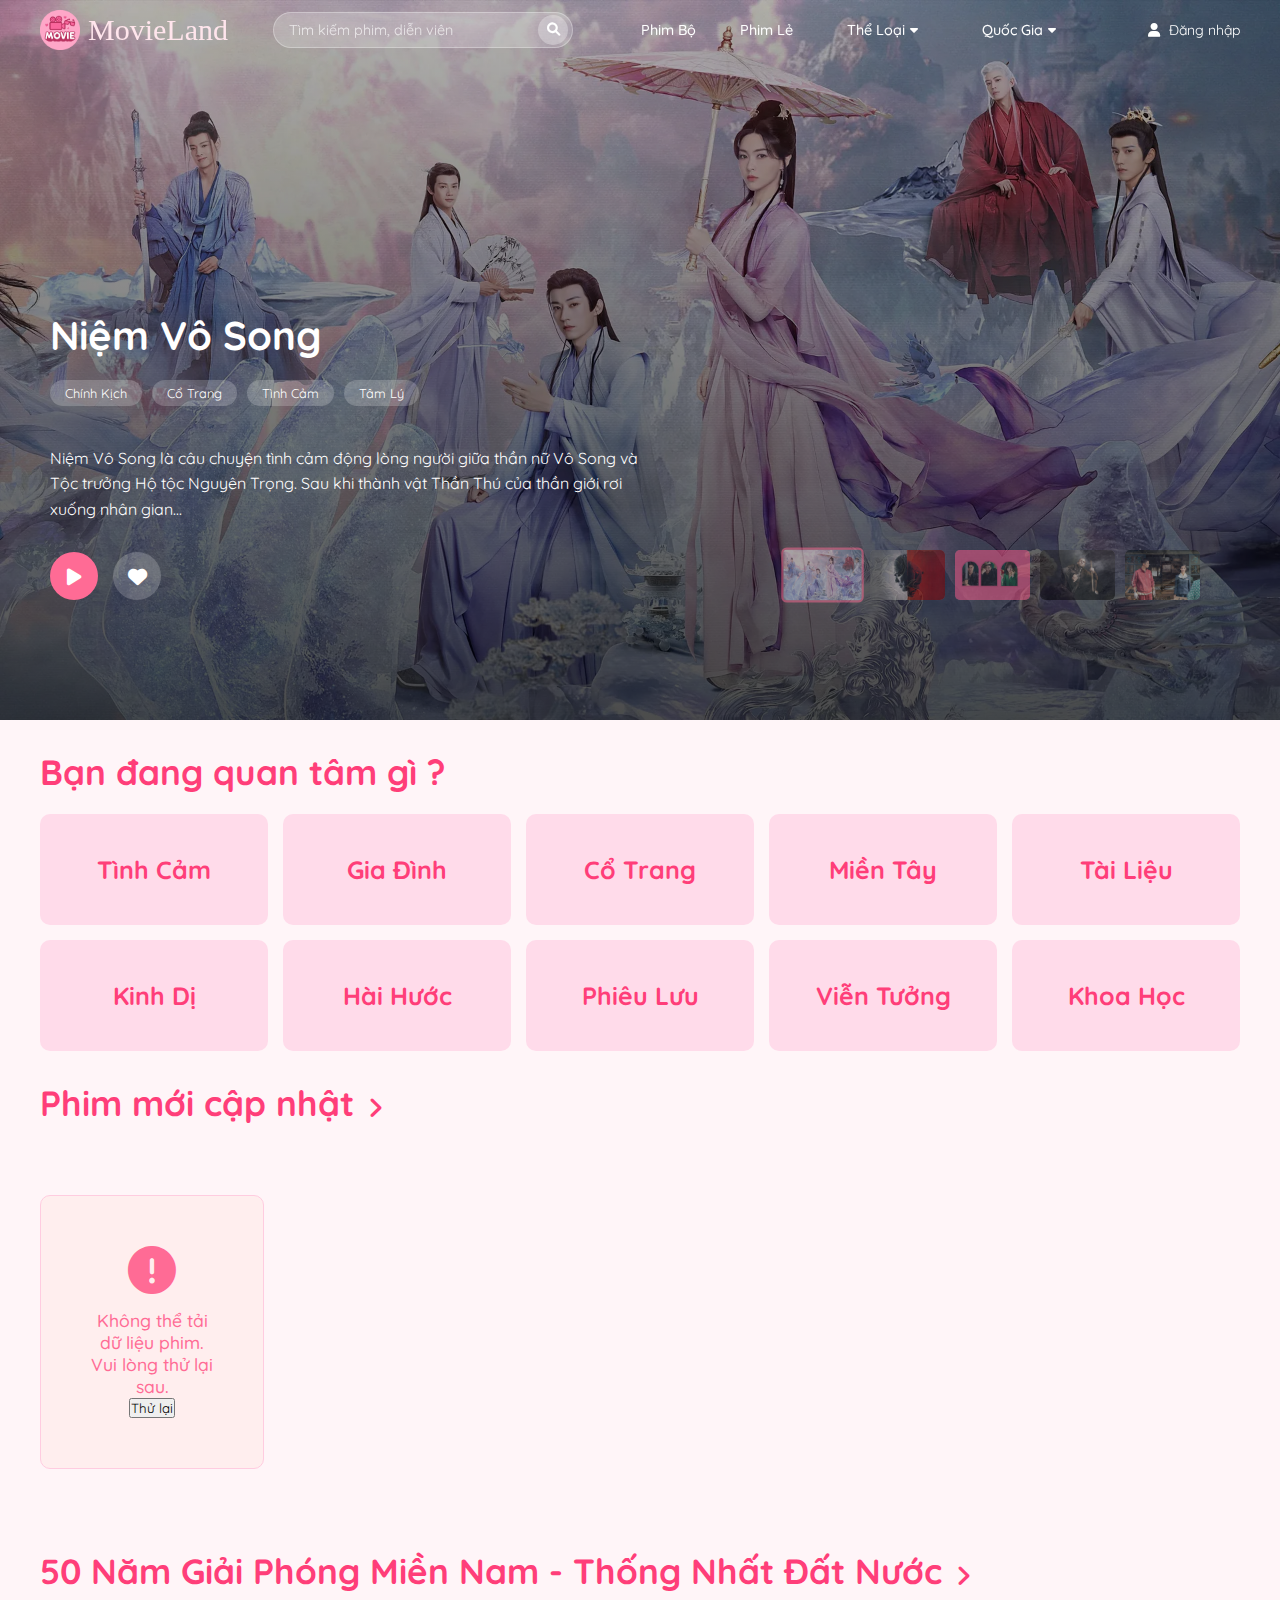
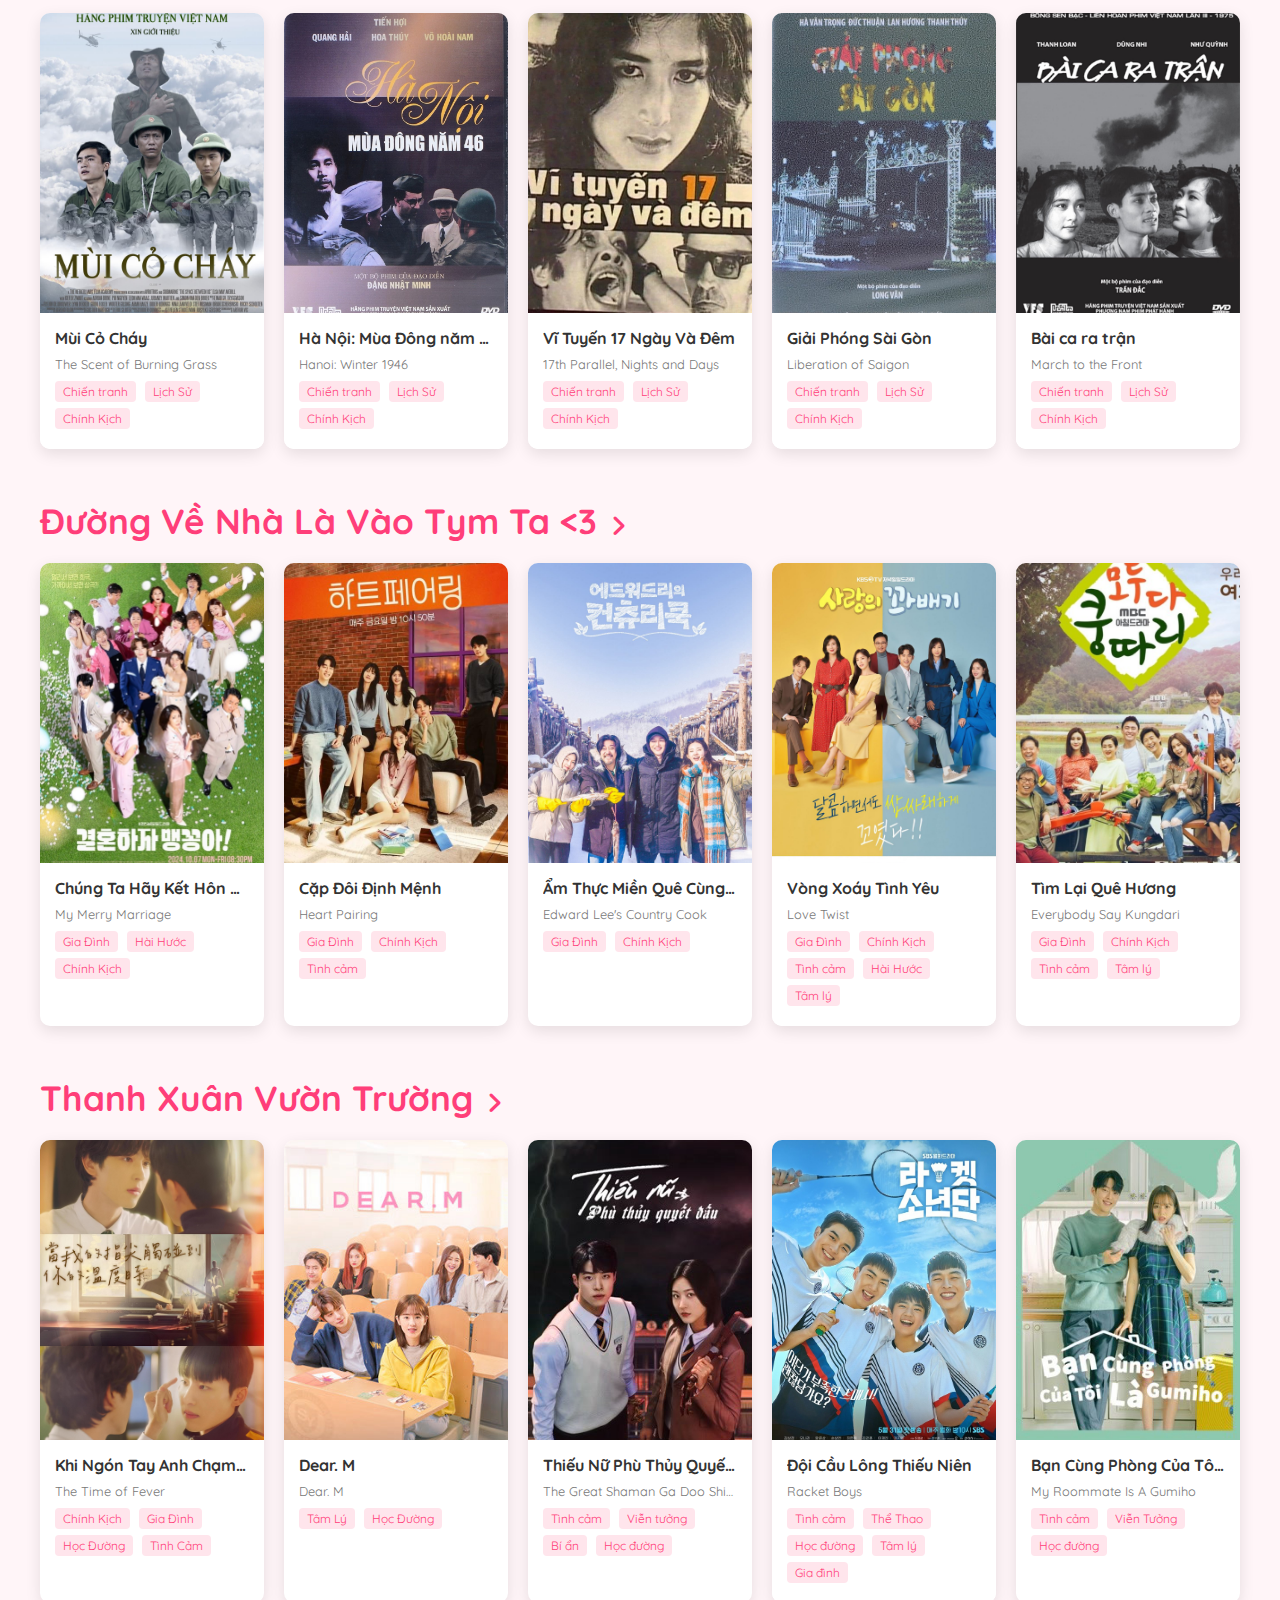
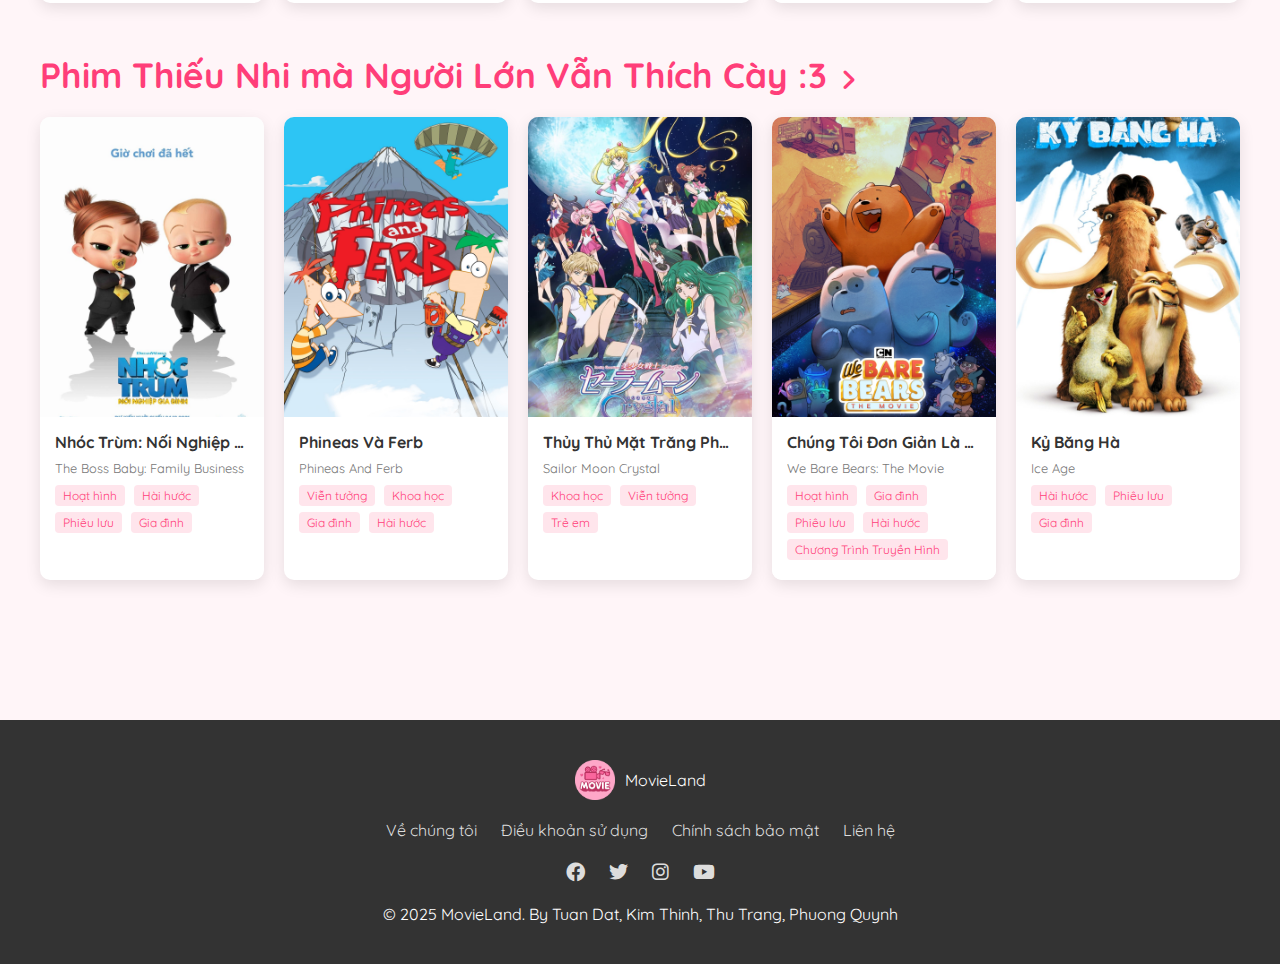
==== public/index.html @ 7560ad78 "upload" ====
<!DOCTYPE html>
<html lang="vi">
<head>
    <meta charset="UTF-8">
    <meta name="viewport" content="width=device-width, initial-scale=1.0">
    <title>MovieLand</title>
    <link rel="icon" type="image/png" href="images/logo.png" />
    <link rel="stylesheet" href="style.css">
    <link rel="stylesheet" href="form.css">
    <link rel="stylesheet" href="https://cdnjs.cloudflare.com/ajax/libs/font-awesome/6.0.0-beta3/css/all.min.css">
    <link href="https://fonts.googleapis.com/css2?family=Quicksand:wght@300..700&display=swap" rel="stylesheet">
</head>
<body>
    <header>
        <div class="header-container">
            <div class="logo">
                <a href="index.html">
                    <img src="images/logo.png" alt="MovieLand">
                    <span class="logo-text" style="font-family: ClarenceTwo; font-size: 30px;color: #FFe5ec;">MovieLand</span>
                </a>
            </div>
            <div class="search-bar">
                <input type="text" placeholder="Tìm kiếm phim, diễn viên">
                <button class="search-button"><i class="fas fa-search"></i></button>
                <div class="search-results" id="searchResults" style="display: none;">
                    <div class="search-results-container">
                        <!-- Kết quả tìm kiếm sẽ hiển thị ở đây -->
                    </div>
                </div>
            </div>
            <div class="navigation">
                <a href="phim-bo.html">Phim Bộ</a>
                <a href="phim-le.html">Phim Lẻ</a>
                <div class="dropdown">
                    <a href="#" class="dropdown-toggle">Thể Loại <i class="fas fa-caret-down"></i></a>
                </div>
                <div class="dropdown">
                    <a href="#" class="dropdown-toggle">Quốc Gia <i class="fas fa-caret-down"></i></a>
                </div>
            </div>
            <div class="user-actions">
                <a href="#" id="login-btn" onclick="showLoginForm(); return false;"><i class="fas fa-user"></i> Đăng nhập</a>
            </div>
        </div>
    </header>

    <main>
        <!-- Phần Banner/Slider -->
        <section class="hero-banner">
            <div class="banner-image-container">
                <img class="banner-image" src="images/1.jpg" alt="Movie Banner">
                <div class="overlay"></div>
            </div>
            <div class="banner-content">
                <h1>Niệm Vô Song</h1>
                <div class="movie-tags">
                    <span class="tag">Chính Kịch</span>
                    <span class="tag">Cổ Trang</span>
                    <span class="tag">Tình Cảm</span>
                    <span class="tag">Tâm Lý</span>
                </div>
                <p class="movie-description">
                    Niệm Vô Song là câu chuyện tình cảm động lòng người giữa thần nữ Vô Song và Tộc trưởng Hộ tộc Nguyên Trọng. Sau khi thành vật Thần Thú của thần giới rơi xuống nhân gian...
                </p>
                <div class="action-buttons">
                    <button class="play-btn"><i class="fas fa-play"></i></button>
                    <button class="like-btn"><i class="fas fa-heart"></i></button>
                </div>
            </div>
            <div class="slider-navigation">
                <div class="slider-dots">
                    <span class="dot active" 
                        data-bg="images/1.jpg" 
                        data-title="Niệm Vô Song" 
                        data-description="Niệm Vô Song là câu chuyện tình cảm động lòng người giữa thần nữ Vô Song và Tộc trưởng Hộ tộc Nguyên Trọng. Sau khi thành vật Thần Thú của thần giới rơi xuống nhân gian..."
                        data-tags="Chính Kịch,Cổ Trang,Tình Cảm,Tâm Lý">
                        <img src="images/1.jpg" alt="Niệm Vô Song">
                    </span>
                    
                    <span class="dot" 
                        data-bg="images/2.jpg" 
                        data-title="Daredevil: Tái Xuất" 
                        data-description="Luật sư mù Matt Murdock, với những giác quan siêu việt, không chỉ bảo vệ công lý qua công việc tại văn phòng luật nhộn nhịp của mình mà còn chiến đấu trong bóng tối. Trong khi đó, cựu trùm ..."
                        data-tags="Chính Kịch,Hình Sự,Hành Động">
                        <img src="images/2.jpg" alt="Daredevil: Tái Xuất">
                    </span>
                    
                    <span class="dot" 
                        data-bg="images/3.jpg" 
                        data-title="Nghề Siêu Khó Nói" 
                        data-description="Dan-bi vốn mơ ước trở thành một tác giả truyện thiếu nhi, nhưng trớ trêu thay, cô lại khởi đầu sự nghiệp tại Đội Bảo vệ Thanh thiếu niên, nơi chuyên kiểm duyệt nội dung khiêu dâm bất hợp pháp. Một ngày nọ ..."
                        data-tags="Hài hước,Tình cảm, Tâm lý">
                        <img src="images/3.jpg" alt="Nghề Siêu Khó Nói">
                    </span>
                    
                    <span class="dot" 
                        data-bg="images/6.png" 
                        data-title="Mật Vụ Phụ Hồ" 
                        data-description="Levon Cade - cựu biệt kích tinh nhuệ thuộc lực lượng Thủy quân Lục chiến Hoàng gia Anh. Sau khi nghỉ hưu, anh sống cuộc đời yên bình là một công nhân xây dựng tại Chicago (Mỹ)...."
                        data-tags="Hành Động,Gay Cấn,Hình Sự">
                        <img src="images/6.png" alt="Cuộc Chiến Vương Quyền">
                    </span>
                    
                    <span class="dot" 
                        data-bg="images/4.jpg" 
                        data-title="Khi cuộc đời cho bạn quả quýt" 
                        data-description="Ở Jeju, câu chuyện về một cô nàng nhiệt huyết và chàng trai kiên cường trên đảo nảy nở thành câu chuyện trọn đời đầy thăng trầm, minh chứng tình yêu vẫn trường tồn theo thời gian.."
                        data-tags="Chính kịch,Tình cảm,Tâm lý">
                        <img src="images/4.jpg" alt="Khi cuộc đời cho bạn quả quýt">
                    </span>
                </div>
            </div>
        </section>

        <!-- Phần Danh Mục -->
        <section class="category-section">
            <h2 style="font-size: 35px;">Bạn đang quan tâm gì ?</h2>
            <div class="category-grid">
                <a href="the-loai.html?slug=tinh-cam&name=Tình%20Cảm" class="category-card">Tình Cảm</a>
                <a href="the-loai.html?slug=gia-dinh&name=Gia%20Đình" class="category-card">Gia Đình</a>
                <a href="the-loai.html?slug=co-trang&name=Cổ%20Trang" class="category-card">Cổ Trang</a>
                <a href="the-loai.html?slug=mien-tay&name=Miền%20Tây" class="category-card">Miền Tây</a>
                <a href="the-loai.html?slug=tai-lieu&name=Tài%20Liệu" class="category-card">Tài Liệu</a>
                <a href="the-loai.html?slug=kinh-di&name=Kinh%20Dị" class="category-card">Kinh Dị</a>
                <a href="the-loai.html?slug=hai-huoc&name=Hài%20Hước" class="category-card">Hài Hước</a>
                <a href="the-loai.html?slug=phieu-luu&name=Phiêu%20Lưu" class="category-card">Phiêu Lưu</a>
                <a href="the-loai.html?slug=vien-tuong&name=Viễn%20Tưởng" class="category-card">Viễn Tưởng</a>
                <a href="the-loai.html?slug=khoa-hoc&name=Khoa%20Học" class="category-card">Khoa Học</a>
            </div>
        </section>
        <h2 style="font-size: 35px; padding:0px 40px ; color: #ff3e79">
            <a href="#" style="text-decoration: none; color: #ff3e79; display: block; transition: all 0.3s ease;" onmouseover="this.style.color='#d63369'" onmouseout="this.style.color='#ff3e79'">
                Phim mới cập nhật
                <i class="fas fa-angle-right" style="font-size: 25px; vertical-align: middle; margin-left: 5px;"></i>
            </a>
        </h2>
        
        <!-- Grid phim mới cập nhật -->
        <section class="movie-grid-section">
            <div class="movie-grid" id="latest-movies">
                <!-- Dữ liệu phim sẽ được thêm vào đây bằng JavaScript -->
                <div class="loading-spinner">
                    <i class="fas fa-spinner fa-spin"></i>
                    <p>Đang tải dữ liệu phim...</p>
                </div>
            </div>
        </section>
        <!-- Phim hành động -->
        <h2 style="font-size: 35px; padding:0px 40px ; color: #ff3e79">
            <a href="the-loai.html?slug=lich-su&name=Lịch%20Sử" style="text-decoration: none; color: #ff3e79; display: block; transition: all 0.3s ease;" onmouseover="this.style.color='#d63369'" onmouseout="this.style.color='#ff3e79'">
                50 Năm Giải Phóng Miền Nam - Thống Nhất Đất Nước 
                <i class="fas fa-angle-right" style="font-size: 25px; vertical-align: middle; margin-left: 5px;"></i>
            </a>
        </h2>
        <div class="school-movies">
            <!-- Phim 1 -->
            <div class="school-movie-card">
                <div class="school-movie-poster">
                    <img src="images/20.jpg" alt="Đấu Trường Sinh Tử" loading="lazy">
                </div>
                <div class="school-movie-info">
                    <h3 class="school-movie-title">Mùi Cỏ Cháy</h3>
                    <div class="school-movie-original-title">The Scent of Burning Grass</div>
                    <div class="school-movie-categories">
                        <span class="school-movie-category">Chiến tranh</span>
                        <span class="school-movie-category">Lịch Sử</span>
                        <span class="school-movie-category">Chính Kịch</span>
                    </div>
                </div>
            </div>
            
            <!-- Phim 2 -->
            <div class="school-movie-card">
                <div class="school-movie-poster">
                    <img src="images/21.jpg" alt="Nhiệm Vụ Bất Khả Thi" loading="lazy">
                </div>
                <div class="school-movie-info">
                    <h3 class="school-movie-title">Hà Nội: Mùa Đông năm 46</h3>
                    <div class="school-movie-original-title">Hanoi: Winter 1946</div>
                    <div class="school-movie-categories">
                        <span class="school-movie-category">Chiến tranh</span>
                        <span class="school-movie-category">Lịch Sử</span>
                        <span class="school-movie-category">Chính Kịch</span>
                    </div>
                </div>
            </div>
            
            <!-- Phim 3 -->
            <div class="school-movie-card">
                <div class="school-movie-poster">
                    <img src="images/22.jpg" alt="Biệt Đội Siêu Anh Hùng" loading="lazy">
                </div>
                <div class="school-movie-info">
                    <h3 class="school-movie-title">Vĩ Tuyến 17 Ngày Và Đêm</h3>
                    <div class="school-movie-original-title">17th Parallel, Nights and Days</div>
                    <div class="school-movie-categories">
                        <span class="school-movie-category">Chiến tranh</span>
                        <span class="school-movie-category">Lịch Sử</span>
                        <span class="school-movie-category">Chính Kịch</span>
                    </div>
                </div>
            </div>
            
            <!-- Phim 4 -->
            <div class="school-movie-card">
                <div class="school-movie-poster">
                    <img src="images/23.jpg" alt="John Wick" loading="lazy">
                </div>
                <div class="school-movie-info">
                    <h3 class="school-movie-title">Giải Phóng Sài Gòn</h3>
                    <div class="school-movie-original-title">Liberation of Saigon</div>
                    <div class="school-movie-categories">
                        <span class="school-movie-category">Chiến tranh</span>
                        <span class="school-movie-category">Lịch Sử</span>
                        <span class="school-movie-category">Chính Kịch</span>
                    </div>
                </div>
            </div>
            
            <!-- Phim 5 -->
            <div class="school-movie-card">
                <div class="school-movie-poster">
                    <img src="images/24.jpg" alt="Fast and Furious" loading="lazy">
                </div>
                <div class="school-movie-info">
                    <h3 class="school-movie-title">Bài ca ra trận</h3>
                    <div class="school-movie-original-title">March to the Front</div>
                    <div class="school-movie-categories">
                        <span class="school-movie-category">Chiến tranh</span>
                        <span class="school-movie-category">Lịch Sử</span>
                        <span class="school-movie-category">Chính Kịch</span>   
                    </div>
                </div>
            </div>
        </div>
        <h2 style="font-size: 35px; padding:0px 40px ; color: #ff3e79">
            <a href="the-loai.html?slug=gia-dinh&name=Gia%20Đình" style="text-decoration: none; color: #ff3e79; display: block; transition: all 0.3s ease;" onmouseover="this.style.color='#d63369'" onmouseout="this.style.color='#ff3e79'">
                Đường Về Nhà Là Vào Tym Ta <3
                <i class="fas fa-angle-right" style="font-size: 25px; vertical-align: middle; margin-left: 5px;"></i>
            </a>
        </h2>
        <div class="school-movies">
            <!-- Phim 1 -->
            <div class="school-movie-card">
                <div class="school-movie-poster">
                    <img src="images/15.jpg" alt="Ngày Nắng Xanh Trong" loading="lazy">
                </div>
                <div class="school-movie-info">
                    <h3 class="school-movie-title">Chúng Ta Hãy Kết Hôn Nhé</h3>
                    <div class="school-movie-original-title">My Merry Marriage</div>
                    <div class="school-movie-categories">
                        <span class="school-movie-category">Gia Đình</span>
                        <span class="school-movie-category">Hài Hước</span>
                        <span class="school-movie-category">Chính Kịch</span>
                    </div>
                </div>
            </div>
            
            <!-- Phim 2 -->
            <div class="school-movie-card">
                <div class="school-movie-poster">
                    <img src="images/16.jpg" alt="Hoa Nở Giữa Đời Thường" loading="lazy">
                </div>
                <div class="school-movie-info">
                    <h3 class="school-movie-title">Cặp Đôi Định Mệnh</h3>
                    <div class="school-movie-original-title">Heart Pairing</div>
                    <div class="school-movie-categories">
                        <span class="school-movie-category">Gia Đình</span>
                        <span class="school-movie-category">Chính Kịch</span>  
                        <span class="school-movie-category">Tình cảm</span>
                    </div>
                </div>
            </div>
            
            <!-- Phim 3 -->
            <div class="school-movie-card">
                <div class="school-movie-poster">
                    <img src="images/17.jpg" alt="Khoảnh Khắc Thanh Xuân" loading="lazy">
                </div>
                <div class="school-movie-info">
                    <h3 class="school-movie-title">Ẩm Thực Miền Quê Cùng Edward Lee</h3>
                    <div class="school-movie-original-title">Edward Lee's Country Cook</div>
                    <div class="school-movie-categories">
                        <span class="school-movie-category">Gia Đình</span>
                        <span class="school-movie-category">Chính Kịch</span>  
                    </div>
                </div>
            </div>
            
            <!-- Phim 4 -->
            <div class="school-movie-card">
                <div class="school-movie-poster">
                    <img src="images/18.jpg" alt="Khúc Ca Tuổi Trẻ" loading="lazy">
                </div>
                <div class="school-movie-info">
                    <h3 class="school-movie-title">Vòng Xoáy Tình Yêu</h3>
                    <div class="school-movie-original-title">Love Twist</div>
                    <div class="school-movie-categories">
                        <span class="school-movie-category">Gia Đình</span>
                        <span class="school-movie-category">Chính Kịch</span>  
                        <span class="school-movie-category">Tình cảm</span>
                        <span class="school-movie-category">Hài Hước</span>
                        <span class="school-movie-category">Tâm lý</span>
                    </div> 
                </div>
            </div>
            <!-- Phim 5 -->
            <div class="school-movie-card">
                <div class="school-movie-poster">
                    <img src="images/19.jpg" alt="Mùa Hè Năm Ấy" loading="lazy">
                </div>
                <div class="school-movie-info">
                    <h3 class="school-movie-title">Tìm Lại Quê Hương</h3>
                    <div class="school-movie-original-title">Everybody Say Kungdari</div>
                    <div class="school-movie-categories">
                        <span class="school-movie-category">Gia Đình</span>
                        <span class="school-movie-category">Chính Kịch</span>  
                        <span class="school-movie-category">Tình cảm</span>
                        <span class="school-movie-category">Tâm lý</span>
                    </div>
                </div>
            </div>
        </div>
        
        
        
        <!-- Phim tình cảm lãng mạn -->
        <h2 style="font-size: 35px; padding:0px 40px ; color: #ff3e79">
            <a href="the-loai.html?slug=hoc-duong&name=Học%20Đường" style="text-decoration: none; color: #ff3e79; display: block; transition: all 0.3s ease;" onmouseover="this.style.color='#d63369'" onmouseout="this.style.color='#ff3e79'">
                Thanh Xuân Vườn Trường
                <i class="fas fa-angle-right" style="font-size: 25px; vertical-align: middle; margin-left: 5px;"></i>
            </a>
        </h2>
        <div class="school-movies">
            <!-- Phim 1 -->
            <div class="school-movie-card">
                <div class="school-movie-poster">
                    <img src="images/25.jpg" alt="Titanic" loading="lazy">
                </div>
                <div class="school-movie-info">
                    <h3 class="school-movie-title">Khi Ngón Tay Anh Chạm Vào Hơi Ấm Của Em</h3>
                    <div class="school-movie-original-title">The Time of Fever</div>
                    <div class="school-movie-categories">
                        <span class="school-movie-category">Chính Kịch</span>
                        <span class="school-movie-category">Gia Đình</span>
                        <span class="school-movie-category">Học Đường</span>
                        <span class="school-movie-category">Tình Cảm</span>
                    </div>
                </div>
            </div>
            
            <!-- Phim 2 -->
            <div class="school-movie-card">
                <div class="school-movie-poster">
                    <img src="images/26.jpg" alt="Chuyện Tình Nàng Lọ Lem" loading="lazy">
                </div>
                <div class="school-movie-info">
                    <h3 class="school-movie-title">Dear. M</h3>
                    <div class="school-movie-original-title">Dear. M</div>
                    <div class="school-movie-categories">
                        <span class="school-movie-category">Tâm Lý</span>
                        <span class="school-movie-category">Học Đường</span>
                    </div>
                </div>
            </div>
            
            <!-- Phim 3 -->
            <div class="school-movie-card">
                <div class="school-movie-poster">
                    <img src="images/27.jpg" alt="Nhật Ký Tình Yêu" loading="lazy">
                </div>
                <div class="school-movie-info">
                    <h3 class="school-movie-title">Thiếu Nữ Phù Thủy Quyết Đấu</h3>
                    <div class="school-movie-original-title">The Great Shaman Ga Doo Shim</div>
                    <div class="school-movie-categories">
                        <span class="school-movie-category">Tình cảm</span>
                        <span class="school-movie-category">Viễn tưởng</span>
                        <span class="school-movie-category">Bí ẩn</span>
                        <span class="school-movie-category">Học đường</span>
                    </div>
                </div>
            </div>
            
            <!-- Phim 4 -->
            <div class="school-movie-card">
                <div class="school-movie-poster">
                    <img src="images/28.jpg" alt="Em Của Thời Niên Thiếu" loading="lazy">
                </div>
                <div class="school-movie-info">
                    <h3 class="school-movie-title">Đội Cầu Lông Thiếu Niên</h3>
                    <div class="school-movie-original-title">Racket Boys</div>
                    <div class="school-movie-categories">
                        <span class="school-movie-category">Tình cảm</span>
                        <span class="school-movie-category">Thể Thao</span>
                        <span class="school-movie-category">Học đường</span>
                        <span class="school-movie-category">Tâm lý</span>
                        <span class="school-movie-category">Gia đình</span>
                    </div>
                </div>
            </div>
            
            <!-- Phim 5 -->
            <div class="school-movie-card">
                <div class="school-movie-poster">
                    <img src="images/29.jpg" alt="500 Ngày Yêu" loading="lazy">
                </div>
                <div class="school-movie-info">
                    <h3 class="school-movie-title">Bạn Cùng Phòng Của Tôi Là Gumiho</h3>
                    <div class="school-movie-original-title">My Roommate Is A Gumiho</div>
                    <div class="school-movie-categories">
                        <span class="school-movie-category">Tình cảm</span>
                        <span class="school-movie-category">Viễn Tưởng</span>
                        <span class="school-movie-category">Học đường</span>
                    </div>
                </div>
            </div>
        </div>
        
        <!-- Phim khoa học viễn tưởng -->
        <h2 style="font-size: 35px; padding:0px 40px ; color: #ff3e79">
            <a href="the-loai.html?slug=tre-em&name=Trẻ%20Em" style="text-decoration: none; color: #ff3e79; display: block; transition: all 0.3s ease;" onmouseover="this.style.color='#d63369'" onmouseout="this.style.color='#ff3e79'">
                Phim Thiếu Nhi mà Người Lớn Vẫn Thích Cày :3
                <i class="fas fa-angle-right" style="font-size: 25px; vertical-align: middle; margin-left: 5px;"></i>
            </a>
        </h2>
        <div class="school-movies">
            <!-- Phim 1 -->
            <div class="school-movie-card">
                <div class="school-movie-poster">
                    <img src="images/30.jpg" alt="Kẻ Du Hành" loading="lazy">
                </div>
                <div class="school-movie-info">
                    <h3 class="school-movie-title">Nhóc Trùm: Nối Nghiệp Gia Đình</h3>
                    <div class="school-movie-original-title">The Boss Baby: Family Business</div>
                    <div class="school-movie-categories">
                        <span class="school-movie-category">Hoạt hình</span>
                        <span class="school-movie-category">Hài hước</span>
                        <span class="school-movie-category">Phiêu lưu</span>
                        <span class="school-movie-category">Gia đình</span>
                    </div>
                </div>
            </div>
            
            <!-- Phim 2 -->
            <div class="school-movie-card">
                <div class="school-movie-poster">
                    <img src="images/31.jpg" alt="Ma Trận" loading="lazy">
                </div>
                <div class="school-movie-info">
                    <h3 class="school-movie-title">Phineas Và Ferb</h3>
                    <div class="school-movie-original-title">Phineas And Ferb</div>
                    <div class="school-movie-categories">
                        <span class="school-movie-category">Viễn tưởng</span>
                        <span class="school-movie-category">Khoa học</span>
                        <span class="school-movie-category">Gia đình</span>
                        <span class="school-movie-category">Hài hước</span>
                    </div>
                </div>
            </div>
            
            <!-- Phim 3 -->
            <div class="school-movie-card">
                <div class="school-movie-poster">
                    <img src="images/32.jpg" alt="Kỷ Nguyên Robot" loading="lazy">
                </div>
                <div class="school-movie-info">
                    <h3 class="school-movie-title">Thủy Thủ Mặt Trăng Pha Lê</h3>
                    <div class="school-movie-original-title">Sailor Moon Crystal</div>
                    <div class="school-movie-categories">
                        <span class="school-movie-category">Khoa học</span>
                        <span class="school-movie-category">Viễn tưởng</span>
                        <span class="school-movie-category">Trẻ em</span>
                    </div>
                </div>
            </div>
            
            <!-- Phim 4 -->
            <div class="school-movie-card">
                <div class="school-movie-poster">
                    <img src="images/33.jpg" alt="Trở Về Tương Lai" loading="lazy">
                </div>
                <div class="school-movie-info">
                    <h3 class="school-movie-title">Chúng Tôi Đơn Giản Là Gấu</h3>
                    <div class="school-movie-original-title">We Bare Bears: The Movie</div>
                    <div class="school-movie-categories">
                        <span class="school-movie-category">Hoạt hình</span>
                        <span class="school-movie-category">Gia đình</span>
                        <span class="school-movie-category">Phiêu lưu</span>
                        <span class="school-movie-category">Hài hước</span>
                        <span class="school-movie-category">Chương Trình Truyền Hình</span>
                    </div>
                </div>
            </div>
            
            <!-- Phim 5 -->
            <div class="school-movie-card">
                <div class="school-movie-poster">
                    <img src="images/34.jpg" alt="Người Về Từ Sao Hỏa" loading="lazy">
                </div>
                <div class="school-movie-info">
                    <h3 class="school-movie-title">Kỷ Băng Hà</h3>
                    <div class="school-movie-original-title">Ice Age</div>
                    <div class="school-movie-categories">
                        <span class="school-movie-category">Hài hước</span>
                        <span class="school-movie-category">Phiêu lưu</span>
                        <span class="school-movie-category">Gia đình</span>
                    </div>
                </div>
            </div>
        </div>
        
        <div class="movie-detail" id="movieDetail" style="display: none;"></div>
    </main>

    <footer>
        <div class="footer-container">
            <div class="footer-logo">
                <img src="images/logo.png" alt="MovieLand">
                <span>MovieLand</span>
            </div>
            <div class="footer-links">
                <a href="#">Về chúng tôi</a>
                <a href="#">Điều khoản sử dụng</a>
                <a href="#">Chính sách bảo mật</a>
                <a href="#">Liên hệ</a>
            </div>
            <div class="social-media">
                <a href="#"><i class="fab fa-facebook"></i></a>
                <a href="#"><i class="fab fa-twitter"></i></a>
                <a href="#"><i class="fab fa-instagram"></i></a>
                <a href="#"><i class="fab fa-youtube"></i></a>
            </div>
            <p>© 2025 MovieLand. By Tuan Dat, Kim Thinh, Thu Trang, Phuong Quynh</p>
        </div>
    </footer>

    <script src="js/dropdown.js"></script>
    <script src="js/script.js"></script>
    <script src="js/auth.js"></script>
    <script src="js/recent-movies.js"></script>
</body>
</html>
---- public/style.css ----
/* Reset CSS */
* {
    margin: 0;
    padding: 0;
    box-sizing: border-box;
    font-family: 'Quicksand', sans-serif;
}
@font-face {
    font-family: 'ClarenceTwo';
    src: url('public/font/ClarenceTwo-Regular.ttf') format('truetype');
  }
body {
    background-color: #fff5f8;
    color: #333;
    font-family: 'Quicksand', sans-serif;
}

a {
    text-decoration: none;
    color: inherit;
}

/* Kiểu dáng phần Header */
header {
    background-color: rgba(0, 0, 0, 0);
    padding: 10px 20px;
    box-shadow: none;
    position: fixed;
    top: 0;
    left: 0;
    width: 100%;
    z-index: 1000;
    transition: background-color 0.3s ease;
}

/* Thêm hiệu ứng khi cuộn trang xuống (sẽ được kích hoạt bằng JavaScript) */
header.scrolled {
    background-color: #d192ac;
    box-shadow: 0 2px 10px rgba(0, 0, 0, 0.3);
}

.header-container {
    max-width: 1200px;
    margin: 0 auto;
    display: flex;
    align-items: center;
    justify-content: space-between;
}

.logo {
    display: flex;
    align-items: center;
}

/* Thêm style mới cho thẻ a trong logo */
.logo a {
    display: flex;
    align-items: center;
    text-decoration: none; /* Loại bỏ gạch chân của link */
}

.logo img {
    height: 40px;
    margin-right: 8px;
    border-radius: 8px;
}

.logo-text {
    color: #fff;
    font-size: 1.2rem;
}

.search-bar {
    display: flex;
    flex: 1;
    max-width: 300px;
    margin: 0 20px;
    position: relative;
}

.search-bar input {
    flex: 1;
    padding: 8px 15px;
    border: 1px solid rgba(255, 255, 255, 0.3);
    border-radius: 50px;
    font-size: 0.9rem;
    outline: none;
    padding-right: 40px;
    background-color: rgba(255, 255, 255, 0.2);
    color: white;
}

.search-bar input::placeholder {
    color: rgba(255, 255, 255, 0.7);
}

.search-button {
    background-color: rgba(255, 255, 255, 0.3);
    border: none;
    color: white;
    border-radius: 50%;
    width: 30px;
    height: 30px;
    display: flex;
    align-items: center;
    justify-content: center;
    cursor: pointer;
    position: absolute;
    right: 5px;
    top: 50%;
    transform: translateY(-50%);
}

.navigation {
    display: flex;
    align-items: center;
    margin-right: 20px;
}

.navigation a {
    margin: 0 10px;
    font-size: 0.9rem;
    font-weight: 500;
    color: #fff;
    padding: 6px 12px;
    border-radius: 20px;
    transition: all 0.3s ease;
}

.navigation a:hover {
    background-color: rgba(255, 255, 255, 0.1);
}

.dropdown {
    position: relative;
    margin: 0 10px;
}

.dropdown-toggle {
    display: flex;
    align-items: center;
    cursor: pointer;
}

.dropdown-toggle i {
    margin-left: 5px;
    font-size: 0.8rem;
}

.dropdown-menu {
    position: absolute;
    top: 150%;
    right: 0;
    transform: translateY(10px);
    z-index: 200;
    background-color: #ffe5ec;
    box-shadow: 0 5px 15px rgba(0, 0, 0, 0.15);
    border-radius: 10px;
    padding: 15px;
    padding-top: 15px;
    display: none;
    flex-wrap: wrap;
    opacity: 0;
    transition: opacity 0.3s, transform 0.3s;
}

/* Thêm pseudo-element để tạo "cầu nối" vô hình */
.dropdown::before {
    content: "";
    position: absolute;
    height: 50px; /* Tăng chiều cao */
    width: 120%; /* Tăng chiều rộng */
    top: 100%;
    left: -10%; /* Mở rộng sang trái */
    right: 0;
    background-color: transparent;
    z-index: 190; /* Thấp hơn menu nhưng cao hơn các phần tử khác */
    pointer-events: auto; /* Đảm bảo có thể nhận sự kiện chuột */
}

/* Bỏ pseudo-element cũ không cần thiết */
.dropdown::after {
    display: none;
}

.dropdown:hover::after {
    display: none;
}

/* Thể loại dropdown rộng hơn */
.dropdown.genre-dropdown .dropdown-menu {
    width: 500px;
    padding-left: 5px;
}

/* Quốc gia dropdown nhỏ hơn */
.dropdown.country-dropdown .dropdown-menu {
    width: 480px;
    padding-left: 5px;
}

.dropdown:hover .dropdown-menu {
    display: flex;
    opacity: 1;
    transform: translateY(0);
}

.dropdown-column {
    padding: 0 2px;
}

.genre-column {
    width: 20%; /* 5 cột cho thể loại */
}

.country-column {
    width: 25%; /* 4 cột cho quốc gia */
}

.dropdown-link {
    display: block;
    color: #ff6b95 !important;
    padding: 8px 4px;
    font-size: 0.9rem;
    transition: all 0.2s;
    border-radius: 5px;
    text-align: left;
    white-space: nowrap;
    margin: 2px 0;
    width: auto;
}

.dropdown-link:hover {
    background-color: #ffdbea;
    transform: scale(1.02);
}

.login-button button {
    background-color: rgba(255, 255, 255, 0.2);
    border: 1px solid rgba(255, 255, 255, 0.5);
    color: white;
    border: none;
    padding: 8px 15px;
    border-radius: 50px;
    font-weight: bold;
    cursor: pointer;
    display: flex;
    align-items: center;
}

/* Phần Banner/Hero */
.hero-banner {
    position: relative;
    height: 720px;
    width: 100%;
    padding: 0;
    padding-top: 70px;
    display: flex;
    flex-direction: column;
    justify-content: center;
    transition: background 0.5s ease;
    overflow: hidden;
}

.banner-image-container {
    position: absolute;
    top: 0;
    left: 0;
    width: 100%;
    height: 100%;
    z-index: -1;
}

.banner-image {
    width: 100%; /* Đảm bảo ảnh lấp đầy container */
    height: 100%;
    object-fit: contain; /* Hiển thị toàn bộ ảnh */
    object-position: center;
    /* Màu nền đen */
}

.overlay {
    position: absolute;
    top: 0;
    left: 0;
    width: 100%;
    height: 100%;
    background: linear-gradient(rgba(0, 0, 0, 0.3), rgba(0, 0, 0, 0.7));
}

.banner-content {
    position: relative;
    z-index: 1;
    max-width: 600px;
    margin-left: 50px;
    margin-top: 120px;
}

.banner-content h1,
.movie-description,
.movie-tags {
    transition: opacity 0.3s ease;
}

.banner-content h1 {
    font-size: 2.5rem;
    margin-bottom: 20px;
    color: white;
}

.movie-tags {
    display: flex;
    flex-wrap: wrap;
    margin-bottom: 20px;
}

.tag {
    background-color: rgba(255, 255, 255, 0.2);
    padding: 5px 15px;
    border-radius: 50px;
    margin-right: 10px;
    margin-bottom: 10px;
    font-size: 0.8rem;
    transition: all 0.3s ease;
    color: white;
}

.movie-description {
    margin-bottom: 30px;
    line-height: 1.6;
    color: white;
}

.action-buttons {
    display: flex;
    align-items: center;
}

.play-btn, .like-btn {
    width: 48px;
    height: 48px;
    border-radius: 50%;
    display: flex;
    align-items: center;
    justify-content: center;
    border: none;
    cursor: pointer;
    margin-right: 15px;
}

.play-btn {
    background-color: #ff6b95;
    color: white;
    font-size: 1.2rem;
}

.like-btn {
    background-color: rgba(255, 255, 255, 0.2);
    color: white;
    font-size: 1.2rem;
}

.slider-navigation {
    display: flex;
    justify-content: flex-end;
    align-items: flex-end;
    width: 100%;
    position: absolute;
    bottom: 110px;
    right: 60px;
    z-index: 2;
    opacity: 0.5;
}

.slider-dots {
    display: flex;
    align-items: center;
    padding: 10px;
}

.dot {
    width: 75px;
    height: 50px;
    margin-right: 10px;
    background-color: rgba(255, 255, 255, 0.3);
    border-radius: 5px;
    cursor: pointer;
    transition: all 0.3s ease;
    position: relative;
    overflow: hidden;
}

.dot img {
    width: 100%;
    height: 100%;
    object-fit: cover;
    position: absolute;
    top: 0;
    left: 0;
}

.dot.active {
    border: 2px solid #ff6b95;
    background-color: rgba(255, 255, 255, 0.5);
    transform: scale(1.1);
    z-index: 1;
}

.next-slide {
    background-color: white;
    border: none;
    width: 40px;
    height: 40px;
    border-radius: 50%;
    display: flex;
    align-items: center;
    justify-content: center;
    cursor: pointer;
    font-size: 1.2rem;
    color: #333;
}

/* Phần Danh Mục */
.category-section {
    padding: 30px 40px;
}

.category-section h2 {
    color: #ff3e79;
    margin-bottom: 20px;
    font-size: 1.5rem;
}

.category-grid {
    display: grid;
    grid-template-columns: repeat(5, 1fr);
    gap: 15px;
}

.category-card {
    background-color: #ffdbea;
    color: #ff3e79;
    padding: 40px;
    border-radius: 10px;
    text-align: center;
    font-weight: bold;
    transition: all 0.2s;
    font-size: 25px;
    cursor: pointer;
    text-decoration: none;
    display: block;
}

.category-card:hover {
    background-color:#c67191;
    color: white;
    transform: translateY(-5px);
    box-shadow: 0 5px 15px rgba(0, 0, 0, 0.1);
}

.category-card a {
    color: inherit;
    text-decoration: none;
    display: block;
    width: 100%;
    height: 100%;
}

/* Phần Danh Sách Phim */
.videos-section {
    max-width: 1200px;
    margin: 0 auto;
    padding: 20px;
}

.videos-section h2 {
    margin-bottom: 20px;
    color: #ff6b95;
    text-align: center;
    font-weight: 600;
}

.movie-grid {
    display: grid;
    grid-template-columns: repeat(auto-fill, minmax(200px, 1fr));
    gap: 20px;
    margin-top: 20px;
}

/* Kiểu dáng cho phần đang tải */
.loading {
    text-align: center;
    padding: 50px;
    width: 100%;
    color: #ff6b95;
}

.loading i {
    font-size: 2.5rem;
    margin-bottom: 15px;
    animation: spin 1s linear infinite;
}

@keyframes spin {
    0% { transform: rotate(0deg); }
    100% { transform: rotate(360deg); }
}

.loading p {
    font-size: 1.1rem;
    font-weight: 500;
}

/* Kiểu dáng cho thông báo lỗi và không có kết quả */
.error-message, .no-results {
    text-align: center;
    padding: 50px;
    width: 100%;
    background-color: #ffeeee;
    border-radius: 10px;
    margin: 30px 0;
    border: 1px solid #ffcce0;
}

.error-message i, .no-results i {
    font-size: 3rem;
    margin-bottom: 15px;
    color: #ff6b95;
}

.error-message p, .no-results p {
    font-size: 1.1rem;
    color: #ff6b95;
    font-weight: 500;
}

/* Kiểu dáng cho thẻ phim */
.movie-card {
    background-color: white;
    border-radius: 10px;
    overflow: hidden;
    box-shadow: 0 3px 10px rgba(0, 0, 0, 0.1);
    transition: transform 0.3s, box-shadow 0.3s;
    cursor: pointer;
}

.movie-card:hover {
    transform: translateY(-5px);
    box-shadow: 0 10px 20px rgba(0, 0, 0, 0.15);
}

.movie-poster {
    height: 280px;
    background-size: cover;
    background-position: center;
    position: relative;
}

.movie-quality {
    position: absolute;
    top: 10px;
    right: 10px;
    background-color: rgba(255, 107, 149, 0.9);
    color: white;
    padding: 3px 8px;
    border-radius: 4px;
    font-size: 0.8rem;
    font-weight: 600;
    opacity: 0;
    transition: opacity 0.3s ease;
}

.movie-episode {
    position: absolute;
    bottom: 10px;
    left: 10px;
    background-color: rgba(255, 107, 149, 0.9);
    color: white;
    padding: 3px 8px;
    border-radius: 4px;
    font-size: 0.8rem;
    font-weight: 600;
    opacity: 0;
    transition: opacity 0.3s ease;
}

.movie-duration {
    position: absolute;
    bottom: 10px;
    right: 10px;
    background-color: rgba(255, 107, 149, 0.9);
    color: white;
    padding: 3px 8px;
    border-radius: 4px;
    font-size: 0.8rem;
    font-weight: 600;
    opacity: 0;
    transition: opacity 0.3s ease;
}

.movie-card:hover .movie-quality,
.movie-card:hover .movie-episode,
.movie-card:hover .movie-duration {
    opacity: 1;
}

.movie-info {
    padding: 12px;
}

.movie-title {
    font-size: 1rem;
    margin-bottom: 8px;
    font-weight: 600;
    color: #333;
    display: -webkit-box;
    -webkit-line-clamp: 2;
    -webkit-box-orient: vertical;
    overflow: hidden;
    text-overflow: ellipsis;
    height: 2.5rem;
}

.movie-meta {
    display: flex;
    flex-wrap: wrap;
    font-size: 0.8rem;
    color: #777;
}

.movie-year {
    margin-right: 10px;
    padding: 2px 6px;
    background-color: #f0f0f0;
    border-radius: 4px;
}

.movie-categories {
    flex: 1;
    white-space: nowrap;
    overflow: hidden;
    text-overflow: ellipsis;
}

/* Phần Footer */
footer {
    background-color: #333;
    color: white;
    padding: 40px;
}

.footer-container {
    max-width: 1200px;
    margin: 0 auto;
    text-align: center;
}

.footer-logo {
    display: flex;
    align-items: center;
    justify-content: center;
    margin-bottom: 20px;
}

.footer-logo img {
    height: 40px;
    margin-right: 10px;
    border-radius: 8px;
}

.footer-links {
    margin-bottom: 20px;
}

.footer-links a {
    margin: 0 10px;
    color: #ddd;
}

.social-media {
    margin-bottom: 20px;
}

.social-media a {
    margin: 0 10px;
    font-size: 1.2rem;
    color: #ddd;
}

/* Kiểu dáng đáp ứng */
@media (max-width: 1200px) {
    .category-grid {
        grid-template-columns: repeat(4, 1fr);
    }
    .movie-grid {
        grid-template-columns: repeat(4, 1fr);
    }
}

@media (max-width: 992px) {
    .movie-grid {
        grid-template-columns: repeat(auto-fill, minmax(180px, 1fr));
    }
}

@media (max-width: 768px) {
    .header-container {
        flex-wrap: wrap;
    }
    
    .search-bar {
        order: 3;
        margin: 10px 0;
        max-width: 100%;
    }
    
    .category-grid, .movie-grid {
        grid-template-columns: repeat(auto-fill, minmax(160px, 1fr));
    }
    
    .banner-content {
        margin-top: 30px;
    }
    
    .movie-poster {
        height: 220px;
    }
}

@media (max-width: 576px) {
    .movie-grid {
        grid-template-columns: repeat(auto-fill, minmax(140px, 1fr));
    }
    
    .movie-poster {
        height: 200px;
    }
}

@media (max-width: 480px) {
    .category-grid {
        grid-template-columns: repeat(2, 1fr);
    }
    
    .navigation {
        display: none;
    }
    
    .hero-banner {
        height: 400px;
    }
}

/* Trang phim lẻ */
.container {
    max-width: 1200px;
    margin: 0 auto;
    padding: 0 20px;
}

.page-title {
    padding: 30px 0;
    text-align: center;
    background-color: #fff;
    margin-bottom: 20px;
}

.page-title h1 {
    color: #ff3e79;
    font-size: 2rem;
    margin-bottom: 10px;
}

.page-title p {
    color: #666;
}

.filter-section {
    margin-bottom: 30px;
}

.filter-container {
    display: flex;
    flex-wrap: wrap;
    justify-content: center;
    gap: 15px;
    background-color: #fff;
    padding: 20px;
    border-radius: 10px;
    box-shadow: 0 2px 8px rgba(0, 0, 0, 0.1);
}

.filter-item {
    display: flex;
    align-items: center;
}

.filter-item label {
    margin-right: 10px;
    font-weight: 500;
    color: #555;
}

.filter-item select {
    padding: 8px 12px;
    border: 1px solid #ddd;
    border-radius: 5px;
    outline: none;
    background-color: #f9f9f9;
    cursor: pointer;
}

.movies-list {
    padding: 20px 0 40px;
}

.pagination {
    margin: 30px 0 50px;
}

.pagination-controls {
    display: flex;
    justify-content: center;
    align-items: center;
    gap: 20px;
}

.pagination-controls button {
    background-color: #ff6b95;
    color: white;
    border: none;
    padding: 10px 15px;
    border-radius: 50px;
    font-weight: bold;
    cursor: pointer;
    display: flex;
    align-items: center;
    gap: 8px;
}

.pagination-controls button:disabled {
    background-color: #ccc;
    cursor: not-allowed;
}

.pagination-controls span {
    font-weight: 500;
    color: #555;
}

/* Hiển thị active link trong navigation */
.navigation a.active {
    color: #fff;
    font-weight: 600;
    background-color: rgba(255, 255, 255, 0.3);
    padding: 6px 12px;
    border-radius: 20px;
    position: relative;
}

/* Kiểu dáng đáp ứng cho trang phim lẻ */
@media (max-width: 768px) {
    .filter-container {
        flex-direction: column;
        align-items: flex-start;
    }
    
    .filter-item {
        width: 100%;
        margin-bottom: 10px;
    }
    
    .filter-item select {
        width: 100%;
    }
}

/* Thông báo lỗi và cảnh báo */
.cors-warning {
    background-color: #fff9f0;
    border: 1px solid #ffe0b2;
    padding: 20px;
    margin-bottom: 30px;
    text-align: left;
}

.cors-warning h3 {
    color: #ff6d00;
    margin-bottom: 10px;
}

.cors-warning p, .cors-warning ol {
    color: #555;
    line-height: 1.6;
}

.cors-warning ol {
    margin-left: 20px;
    margin-bottom: 15px;
}

.cors-warning li {
    margin-bottom: 5px;
}

/* Đảm bảo font-family được áp dụng cho tất cả thành phần quan trọng */
.movie-title, 
.movie-meta, 
.filter-item label,
.filter-item select,
.pagination-controls span,
.pagination-controls button,
.movie-tags .tag,
.movie-description,
.page-title h1,
.page-title p,
.category-card,
.error-message p,
.no-results p,
.cors-warning p,
.cors-warning li {
    font-family: 'Quicksand', sans-serif;
}

/* Sửa cho một số trường hợp đặc biệt */
select, input, button {
    font-family: 'Quicksand', sans-serif;
}

/* Đảm bảo font trong phần footer */
.footer-container p,
.footer-links a {
    font-family: 'Quicksand', sans-serif;
}
/* Styles cho chi tiết phim */
.movie-detail {
    background: white;
    border-radius: 8px;
    padding: 2rem;
    margin-top: 1rem;
    box-shadow: 0 2px 8px rgba(0,0,0,0.1);
}

.movie-detail-header {
    display: flex;
    gap: 2rem;
    margin-bottom: 2rem;
}

.movie-detail-poster {
    flex-shrink: 0;
    width: 300px;
    height: 450px;
    overflow: hidden;
    border-radius: 8px;
    box-shadow: 0 4px 12px rgba(0,0,0,0.15);
}

.movie-detail-poster img {
    width: 100%;
    height: 100%;
    object-fit: cover;
}

.movie-detail-info {
    flex-grow: 1;
}

.movie-detail-title {
    font-size: 2.5rem;
    margin-bottom: 0.5rem;
    color: #333;
}

.movie-detail-original-title {
    font-size: 1.2rem;
    color: #666;
    margin-bottom: 1.5rem;
}

.movie-detail-meta {
    margin-bottom: 1.5rem;
}

.movie-detail-meta p {
    margin-bottom: 0.5rem;
    color: #444;
}

.movie-detail-categories, .movie-detail-countries {
    display: flex;
    flex-wrap: wrap;
    gap: 0.5rem;
    margin-bottom: 1rem;
}

.category-tag, .country-tag {
    background: #f0f2f5;
    padding: 0.3rem 0.8rem;
    border-radius: 20px;
    font-size: 0.9rem;
    color: #555;
}

.movie-detail-description {
    line-height: 1.6;
    color: #555;
    margin-top: 1.5rem;
    margin-bottom: 1.5rem;
}

.back-button {
    display: inline-block;
    background-color: #1a1a1a;
    color: white;
    padding: 0.5rem 1rem;
    border-radius: 4px;
    margin-bottom: 1.5rem;
    cursor: pointer;
    transition: background-color 0.3s;
}

.back-button:hover {
    background-color: #333;
}

/* Styles mới cho tiến trình tập và danh sách tập */
.episode-progress {
    margin-bottom: 1.5rem;
}

.progress-bar {
    width: 100%;
    height: 10px;
    background-color: #e0e0e0;
    border-radius: 5px;
    overflow: hidden;
    margin-top: 0.5rem;
}

.progress {
    height: 100%;
    background-color: #1a73e8;
    border-radius: 5px;
}

.episode-list {
    margin-top: 1.5rem;
    margin-bottom: 1.5rem;
}

.episode-list h3 {
    margin-bottom: 1rem;
    color: #333;
    font-size: 1.3rem;
}

.server-episodes {
    margin-bottom: 1.5rem;
}

.server-episodes h4 {
    margin-bottom: 0.8rem;
    color: #555;
    font-size: 1.1rem;
    padding-left: 0.5rem;
    border-left: 3px solid #1a73e8;
}

.episodes {
    display: flex;
    flex-wrap: wrap;
    gap: 0.5rem;
}

.episode-item {
    display: inline-block;
    background-color: #f0f2f5;
    color: #333;
    padding: 0.5rem 1rem;
    border-radius: 4px;
    text-decoration: none;
    transition: all 0.3s;
}

.episode-item:hover {
    background-color: #1a73e8;
    color: white;
}

.watch-movie {
    margin-top: 1.5rem;
    margin-bottom: 1.5rem;
}

.watch-button, .trailer-button {
    display: inline-block;
    background-color: #e53935;
    color: white;
    padding: 0.8rem 1.5rem;
    border-radius: 4px;
    text-decoration: none;
    font-weight: bold;
    transition: background-color 0.3s;
}

.trailer-button {
    background-color: #4caf50;
}

.watch-button:hover {
    background-color: #c62828;
}

.trailer-button:hover {
    background-color: #388e3c;
}

.movie-trailer {
    margin-bottom: 1.5rem;
}

.movie-trailer h3 {
    margin-bottom: 1rem;
    color: #333;
} 

/* Thêm media query để xử lý màn hình rộng */
@media (min-width: 1200px) {
    .hero-banner {
        background-size: 100% auto; /* Đối với màn hình lớn, kéo dài ảnh theo chiều rộng */
    }
}

/* CSS cho breadcrumb */
.breadcrumb {
    margin-bottom: 20px; 
    background-color: #fff5f8; 
    padding: 10px 15px; 
    border-radius: 5px;
    font-size: 0.9rem;
}

.breadcrumb a {
    color: #ff6b95;
    text-decoration: none;
    transition: color 0.3s ease;
}

.breadcrumb a:hover {
    color: #ff3e79;
    text-decoration: underline;
}

.breadcrumb span {
    margin: 0 8px; 
    color: #999;
}

/* CSS cho trang chi tiết phim */
.movie-detail-container {
    background-color: #ffeef2; 
    border-radius: 10px; 
    padding: 20px; 
    margin-bottom: 30px;
    box-shadow: 0 2px 10px rgba(0,0,0,0.1);
}

.movie-header {
    margin-bottom: 20px;
    text-align: center;
}

.movie-header h1 {
    color: #ff3e79; 
    font-size: 28px;
    margin-bottom: 5px;
}

.movie-header h2 {
    color: #777; 
    font-size: 16px;
    font-weight: normal;
}

.movie-content {
    display: flex;
    gap: 30px;
}

.movie-poster-container {
    flex: 0 0 300px;
}

.movie-poster-wrapper {
    position: relative; 
    margin-bottom: 15px;
}

.movie-poster-wrapper img {
    width: 100%; 
    border-radius: 10px; 
    box-shadow: 0 5px 15px rgba(0,0,0,0.2);
}

.movie-actions {
    margin-top: 15px; 
    display: flex; 
    gap: 10px;
}

.action-button {
    background-color: #ff3e79;
    color: white;
    border: none;
    padding: 10px;
    border-radius: 5px;
    cursor: pointer;
    transition: background-color 0.3s;
}

.action-button:hover {
    background-color: #e62e68;
}

.action-button.like-btn {
    width: 45px;
    background-color: #dddddd;
    color: #555;
}

.action-button.like-btn:hover {
    background-color: #ff3e79;
    color: white;
}

.movie-info-container {
    flex: 1;
}

.movie-info-table {
    width: 100%;
    border-collapse: collapse;
}

.movie-info-table td {
    padding: 12px;
    border-bottom: 1px solid #ffcce0;
}

.movie-info-table td:first-child {
    color: #555;
    width: 120px;
    font-weight: 500;
}

.movie-info-table td:last-child {
    color: #333;
}

.movie-description {
    margin-top: 30px;
}

.movie-description h3 {
    color: #ff3e79;
    margin-bottom: 15px;
    font-size: 18px;
}

.movie-description p {
    line-height: 1.6;
    color: #555;
}

.episode-list {
    margin-top: 30px;
}

.episode-list h3 {
    color: #ff3e79;
    margin-bottom: 15px;
    font-size: 18px;
}

.episodes {
    display: flex;
    flex-wrap: wrap;
    gap: 10px;
}

.episode-item {
    padding: 8px 15px;
    background-color: #ffe5ec;
    color: #ff3e79;
    border-radius: 5px;
    text-decoration: none;
    font-weight: 500;
    transition: all 0.3s ease;
}

.episode-item:hover {
    background-color: #ff3e79;
    color: white;
}

/* Responsive cho trang chi tiết phim */
@media (max-width: 768px) {
    .movie-content {
        flex-direction: column;
    }
    
    .movie-poster-container {
        width: 100%;
        max-width: 300px;
        margin: 0 auto;
    }
    
    .movie-info-table td:first-child {
        width: 100px;
    }
}

/* Movie Grid Section - Phim mới cập nhật */
.movie-grid-section {
    padding: 20px 40px;
    margin-bottom: 30px;
}

.movie-grid {
    display: grid;
    grid-template-columns: repeat(5, 1fr);
    gap: 20px;
    justify-content: center;
}

.movie-card {
    background-color: #fff;
    border-radius: 10px;
    overflow: hidden;
    box-shadow: 0 5px 15px rgba(0, 0, 0, 0.1);
    transition: transform 0.3s ease, box-shadow 0.3s ease;
    position: relative;
    cursor: pointer;
}

.movie-card:hover {
    transform: translateY(-5px);
    box-shadow: 0 8px 20px rgba(0, 0, 0, 0.2);
}

.movie-poster {
    position: relative;
    height: 300px;
    overflow: hidden;
}

.movie-poster img {
    width: 100%;
    height: 100%;
    object-fit: cover;
    transition: transform 0.3s ease;
}

.movie-card:hover .movie-poster img {
    transform: scale(1.05);
}

.movie-info {
    padding: 15px;
    background-color: #fff;
}

.movie-title {
    font-size: 1rem;
    font-weight: 700;
    margin-bottom: 8px;
    color: #333;
    white-space: nowrap;
    overflow: hidden;
    text-overflow: ellipsis;
}

.movie-info .movie-year {
    color: #777;
    font-size: 0.8rem;
    font-weight: 500;
}

.movie-original-title {
    color: #777;
    font-size: 0.8rem;
    font-weight: 400;
    margin-bottom: 8px;
    white-space: nowrap;
    overflow: hidden;
    text-overflow: ellipsis;
    font-size: 15px;
}

.loading-spinner {
    grid-column: 1 / -1;
    display: flex;
    flex-direction: column;
    align-items: center;
    justify-content: center;
    padding: 40px 0;
    color: #ff3e79;
}

.loading-spinner i {
    font-size: 3rem;
    margin-bottom: 15px;
}

/* Media Queries */
@media (max-width: 1200px) {
    .movie-grid {
        grid-template-columns: repeat(4, 1fr);
    }
}

@media (max-width: 992px) {
    .movie-grid {
        grid-template-columns: repeat(3, 1fr);
    }
}

@media (max-width: 768px) {
    .movie-grid {
        grid-template-columns: repeat(2, 1fr);
    }
    .movie-grid-section {
        padding: 20px;
    }
}

@media (max-width: 480px) {
    .movie-grid {
        grid-template-columns: 1fr;
    }
}

/* Grid phim thanh xuân vườn trường */
.school-movies {
    display: grid;
    grid-template-columns: repeat(5, 1fr);
    gap: 20px;
    padding: 20px 40px;
    margin-bottom: 30px;
    grid-auto-flow: dense;
    width: 100%;
}

.school-movie-card {
    background-color: #fff;
    border-radius: 10px;
    overflow: hidden;
    box-shadow: 0 5px 15px rgba(0, 0, 0, 0.1);
    transition: transform 0.3s ease, box-shadow 0.3s ease;
    position: relative;
    cursor: pointer;
}

.school-movie-card:hover {
    transform: translateY(-5px);
    box-shadow: 0 8px 20px rgba(0, 0, 0, 0.2);
}

.school-movie-poster {
    height: 300px;
    overflow: hidden;
    position: relative;
}

.school-movie-poster img {
    width: 100%;
    height: 100%;
    object-fit: cover;
    transition: transform 0.3s ease;
}

.school-movie-card:hover .school-movie-poster img {
    transform: scale(1.05);
}

.school-movie-info {
    padding: 15px;
    background-color: #fff;
}

.school-movie-title {
    font-size: 1rem;
    font-weight: 700;
    margin-bottom: 8px;
    color: #333;
    white-space: nowrap;
    overflow: hidden;
    text-overflow: ellipsis;
}

.school-movie-original-title {
    color: #777;
    font-size: 0.8rem;
    font-weight: 400;
    margin-bottom: 8px;
    white-space: nowrap;
    overflow: hidden;
    text-overflow: ellipsis;
}

.school-movie-category {
    display: inline-block;
    background-color: #ffe5ec;
    color: #ff3e79;
    font-size: 0.75rem;
    padding: 3px 8px;
    border-radius: 4px;
    margin-right: 5px;
    margin-bottom: 5px;
}

@media (max-width: 1200px) {
    .school-movies {
        grid-template-columns: repeat(4, 1fr);
    }
}

@media (max-width: 992px) {
    .school-movies {
        grid-template-columns: repeat(3, 1fr);
    }
}

@media (max-width: 768px) {
    .school-movies {
        grid-template-columns: repeat(2, 1fr);
        padding: 20px;
    }
}

@media (max-width: 480px) {
    .school-movies {
        grid-template-columns: 1fr;
    }
}

/* Kiểu dáng cho kết quả tìm kiếm */
.search-bar {
    position: relative;
}

.search-results {
    position: absolute;
    top: 100%;
    left: 0;
    width: 300px;
    max-height: 400px;
    background-color: #ffe5ec;
    border-radius: 10px;
    box-shadow: 0 5px 15px rgba(0, 0, 0, 0.15);
    z-index: 1000;
    margin-top: 5px;
    overflow-y: auto;
    scrollbar-width: thin;
    scrollbar-color: #ffb3c8 #ffe5ec;
    opacity: 0;
    transform: translateY(-10px);
    transition: opacity 0.3s ease, transform 0.3s ease;
}

.search-results.visible {
    opacity: 1;
    transform: translateY(0);
}

.search-results::-webkit-scrollbar {
    width: 8px;
}

.search-results::-webkit-scrollbar-track {
    background: #ffe5ec;
    border-radius: 10px;
}

.search-results::-webkit-scrollbar-thumb {
    background-color: #ffb3c8;
    border-radius: 10px;
}

.search-results-container {
    padding: 10px;
}

.search-movie-item {
    display: flex;
    align-items: center;
    padding: 8px;
    border-radius: 8px;
    margin-bottom: 8px;
    cursor: pointer;
    transition: all 0.2s ease;
}

.search-movie-item:hover {
    background-color: #ffdbea;
}

.search-movie-poster {
    width: 50px;
    height: 70px;
    border-radius: 5px;
    overflow: hidden;
    margin-right: 10px;
    flex-shrink: 0;
}

.search-movie-poster img {
    width: 100%;
    height: 100%;
    object-fit: cover;
}

.search-movie-info {
    flex: 1;
}

.search-movie-title {
    font-weight: 600;
    color: #ff3e79;
    margin-bottom: 3px;
    font-size: 0.9rem;
}

.search-movie-original-title {
    font-size: 0.8rem;
    color: #777;
    margin-bottom: 3px;
}

.search-movie-year {
    font-size: 0.75rem;
    color: #888;
}

.no-search-results {
    padding: 15px;
    text-align: center;
    color: #777;
}

.search-loading {
    display: flex;
    justify-content: center;
    align-items: center;
    padding: 15px;
    flex-direction: column;
}

.search-loading i {
    color: #ff6b95;
    font-size: 1.5rem;
    margin-bottom: 8px;
}

@keyframes search-spin {
    from { transform: rotate(0deg); }
    to { transform: rotate(360deg); }
}

.search-loading i.fa-spinner {
    animation: search-spin 1s linear infinite;
}

.search-more-results {
    padding: 10px 15px;
    text-align: center;
    color: #777;
    font-size: 0.8rem;
    border-top: 1px solid #ffdbea;
    margin-top: 5px;
}

.search-loading i.fa-spinner {
    animation: search-spin 1s linear infinite;
}
---- public/form.css ----
/* Form đăng nhập và đăng ký */
.auth-container {
    position: fixed;
    top: 0;
    left: 0;
    width: 100%;
    height: 100%;
    background-color: rgba(0, 0, 0, 0.7);
    display: flex;
    justify-content: center;
    align-items: center;
    z-index: 9999;
    opacity: 0;
    visibility: hidden;
    transition: opacity 0.3s, visibility 0.3s;
}

.auth-container.active {
    opacity: 1;
    visibility: visible;
}

.auth-form {
    background-color: #fff;
    border-radius: 10px;
    width: 90%;
    max-width: 400px;
    padding: 30px;
    box-shadow: 0 5px 15px rgba(0, 0, 0, 0.3);
    position: relative;
    transform: translateY(-20px);
    transition: transform 0.3s;
}

.auth-container.active .auth-form {
    transform: translateY(0);
}

.auth-form h2 {
    text-align: center;
    color: #ff3e79;
    margin-bottom: 20px;
    font-size: 24px;
}

.auth-form .close-btn {
    position: absolute;
    top: 15px;
    right: 15px;
    font-size: 20px;
    color: #aaa;
    cursor: pointer;
    transition: color 0.3s;
}

.auth-form .close-btn:hover {
    color: #ff3e79;
}

.form-group {
    margin-bottom: 20px;
}

.form-group label {
    display: block;
    font-size: 14px;
    color: #555;
    margin-bottom: 8px;
}

.form-group input {
    width: 100%;
    padding: 12px 15px;
    border: 1px solid #ddd;
    border-radius: 5px;
    font-size: 14px;
    transition: border-color 0.3s;
}

.form-group input:focus {
    border-color: #ff3e79;
    outline: none;
}

.auth-btn {
    width: 100%;
    padding: 12px;
    background-color: #ff3e79;
    color: #fff;
    border: none;
    border-radius: 5px;
    font-size: 16px;
    font-weight: bold;
    cursor: pointer;
    transition: background-color 0.3s;
}

.auth-btn:hover {
    background-color: #e62e6b;
}

.auth-links {
    text-align: center;
    margin-top: 20px;
    font-size: 14px;
}

.auth-links a {
    color: #ff3e79;
    text-decoration: none;
    margin: 0 10px;
    transition: color 0.3s;
}

.auth-links a:hover {
    color: #e62e6b;
    text-decoration: underline;
}

.auth-separator {
    margin: 20px 0;
    text-align: center;
    position: relative;
}

.auth-separator::before {
    content: '';
    position: absolute;
    left: 0;
    top: 50%;
    width: 100%;
    height: 1px;
    background-color: #ddd;
}

.auth-separator span {
    position: relative;
    background-color: #fff;
    padding: 0 15px;
    color: #777;
    font-size: 14px;
}

.social-login {
    display: flex;
    justify-content: space-between;
    margin-top: 15px;
}

.social-btn {
    display: flex;
    align-items: center;
    justify-content: center;
    width: 48%;
    padding: 10px 0;
    border-radius: 5px;
    color: #fff;
    font-size: 14px;
    cursor: pointer;
    transition: opacity 0.3s;
}

.social-btn:hover {
    opacity: 0.9;
}

.social-btn i {
    margin-right: 10px;
    font-size: 16px;
}

.fb-btn {
    background-color: #3b5998;
}

.google-btn {
    background-color: #dd4b39;
}

.form-toggle {
    text-align: center;
    margin-top: 15px;
    font-size: 14px;
}

.form-toggle button {
    background: none;
    border: none;
    color: #ff3e79;
    cursor: pointer;
    padding: 0;
    font-size: 14px;
}

.form-toggle button:hover {
    text-decoration: underline;
}

.auth-message {
    margin-top: 10px;
    padding: 10px;
    border-radius: 5px;
    font-size: 14px;
    display: none;
}

.auth-message.error {
    background-color: #ffebee;
    color: #c62828;
    border: 1px solid #ffcdd2;
}

.auth-message.success {
    background-color: #e8f5e9;
    color: #2e7d32;
    border: 1px solid #c8e6c9;
}

/* Nút đăng nhập và đăng ký trên header */
.user-actions {
    display: flex;
    align-items: center;
}

.user-actions a {
    color: #fff;
    margin-left: 15px;
    font-size: 14px;
    text-decoration: none;
    transition: color 0.3s;
}

.user-actions a:hover {
    color: #ffcad4;
}

.user-actions a i {
    margin-right: 5px;
}

.user-dropdown {
    position: relative;
    margin-left: 15px;
}

.user-dropdown .user-avatar {
    width: 36px;
    height: 36px;
    border-radius: 50%;
    background-color: #ff3e79;
    display: flex;
    align-items: center;
    justify-content: center;
    color: #fff;
    font-weight: bold;
    cursor: pointer;
}

.user-menu {
    position: absolute;
    top: 100%;
    right: 0;
    width: 200px;
    background-color: #fff;
    border-radius: 5px;
    box-shadow: 0 5px 15px rgba(0, 0, 0, 0.1);
    padding: 10px 0;
    margin-top: 10px;
    z-index: 100;
    display: none;
}

.user-menu.active {
    display: block;
}

.user-menu-item {
    display: block;
    padding: 10px 15px;
    color: #333;
    text-decoration: none;
    transition: background-color 0.3s;
}

.user-menu-item:hover {
    background-color: #f9f9f9;
    color: #ff3e79;
}

.user-menu-item i {
    margin-right: 10px;
    width: 16px;
    text-align: center;
}
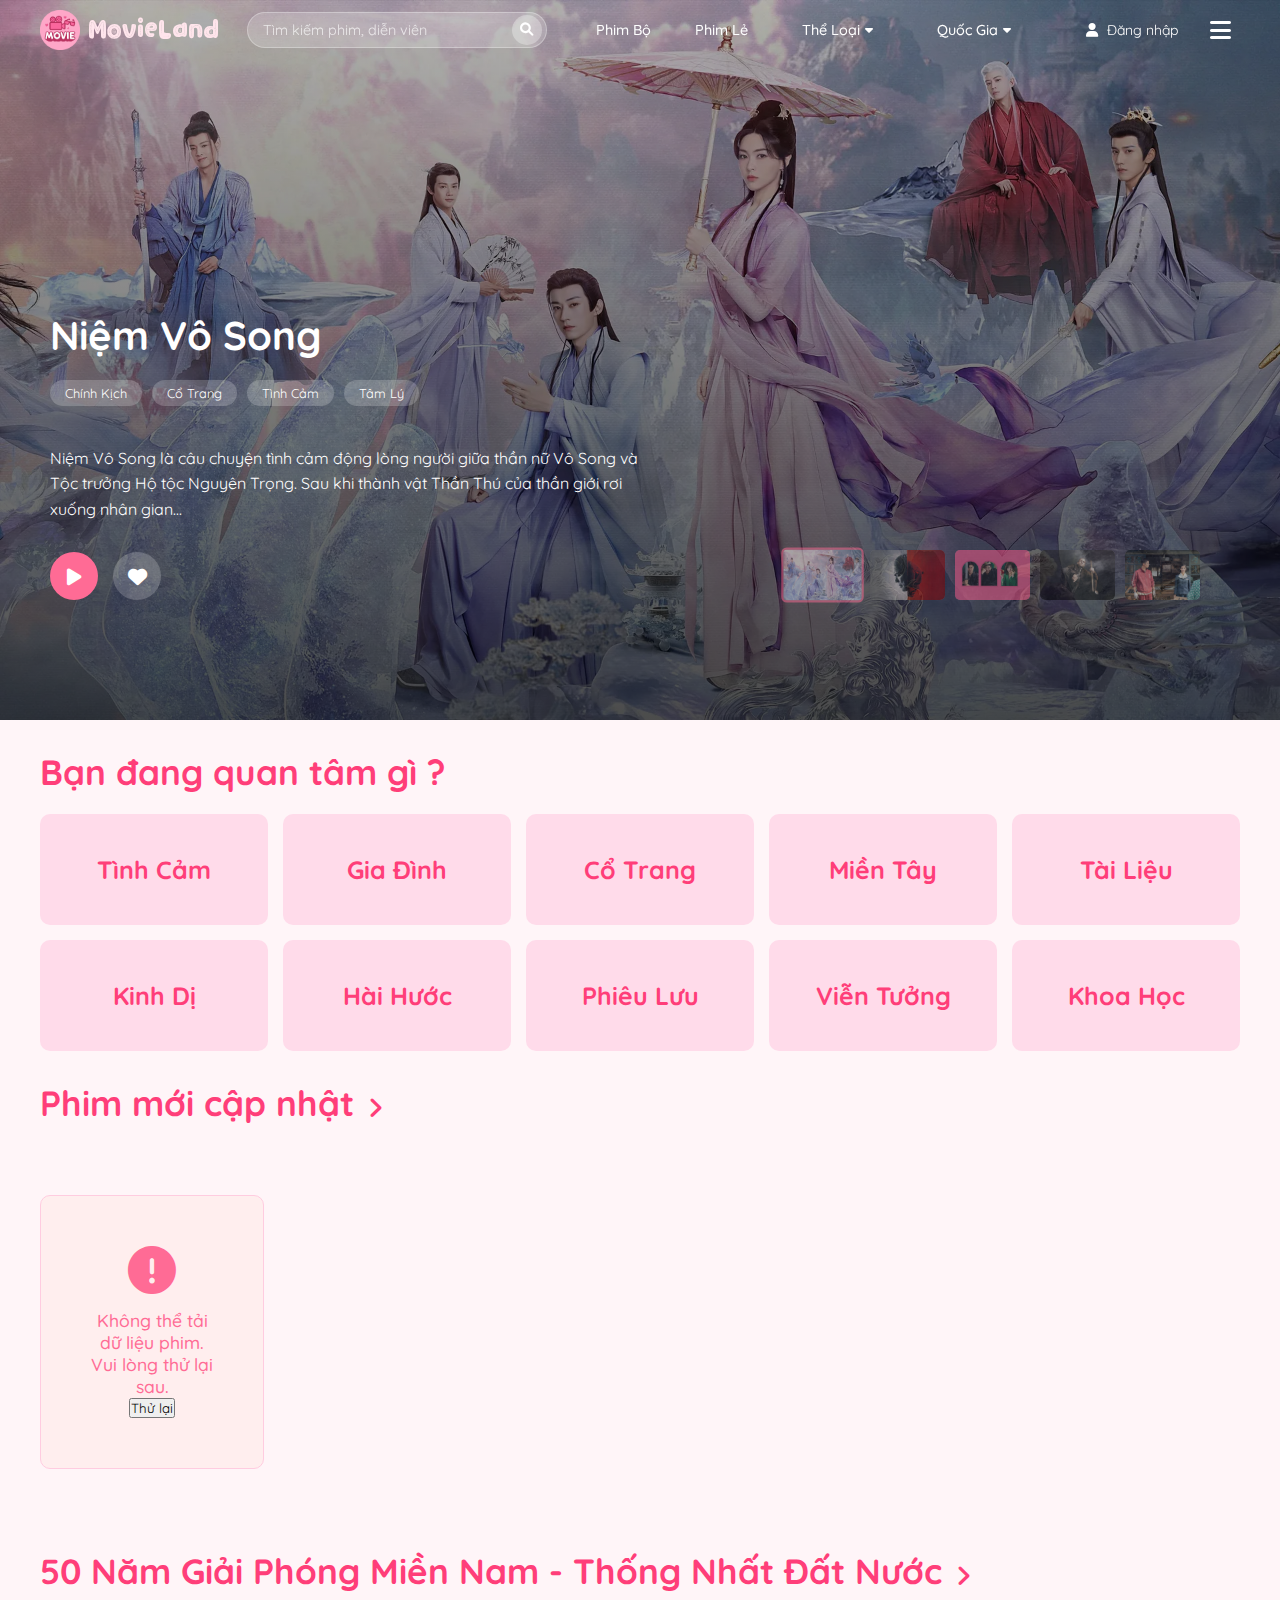
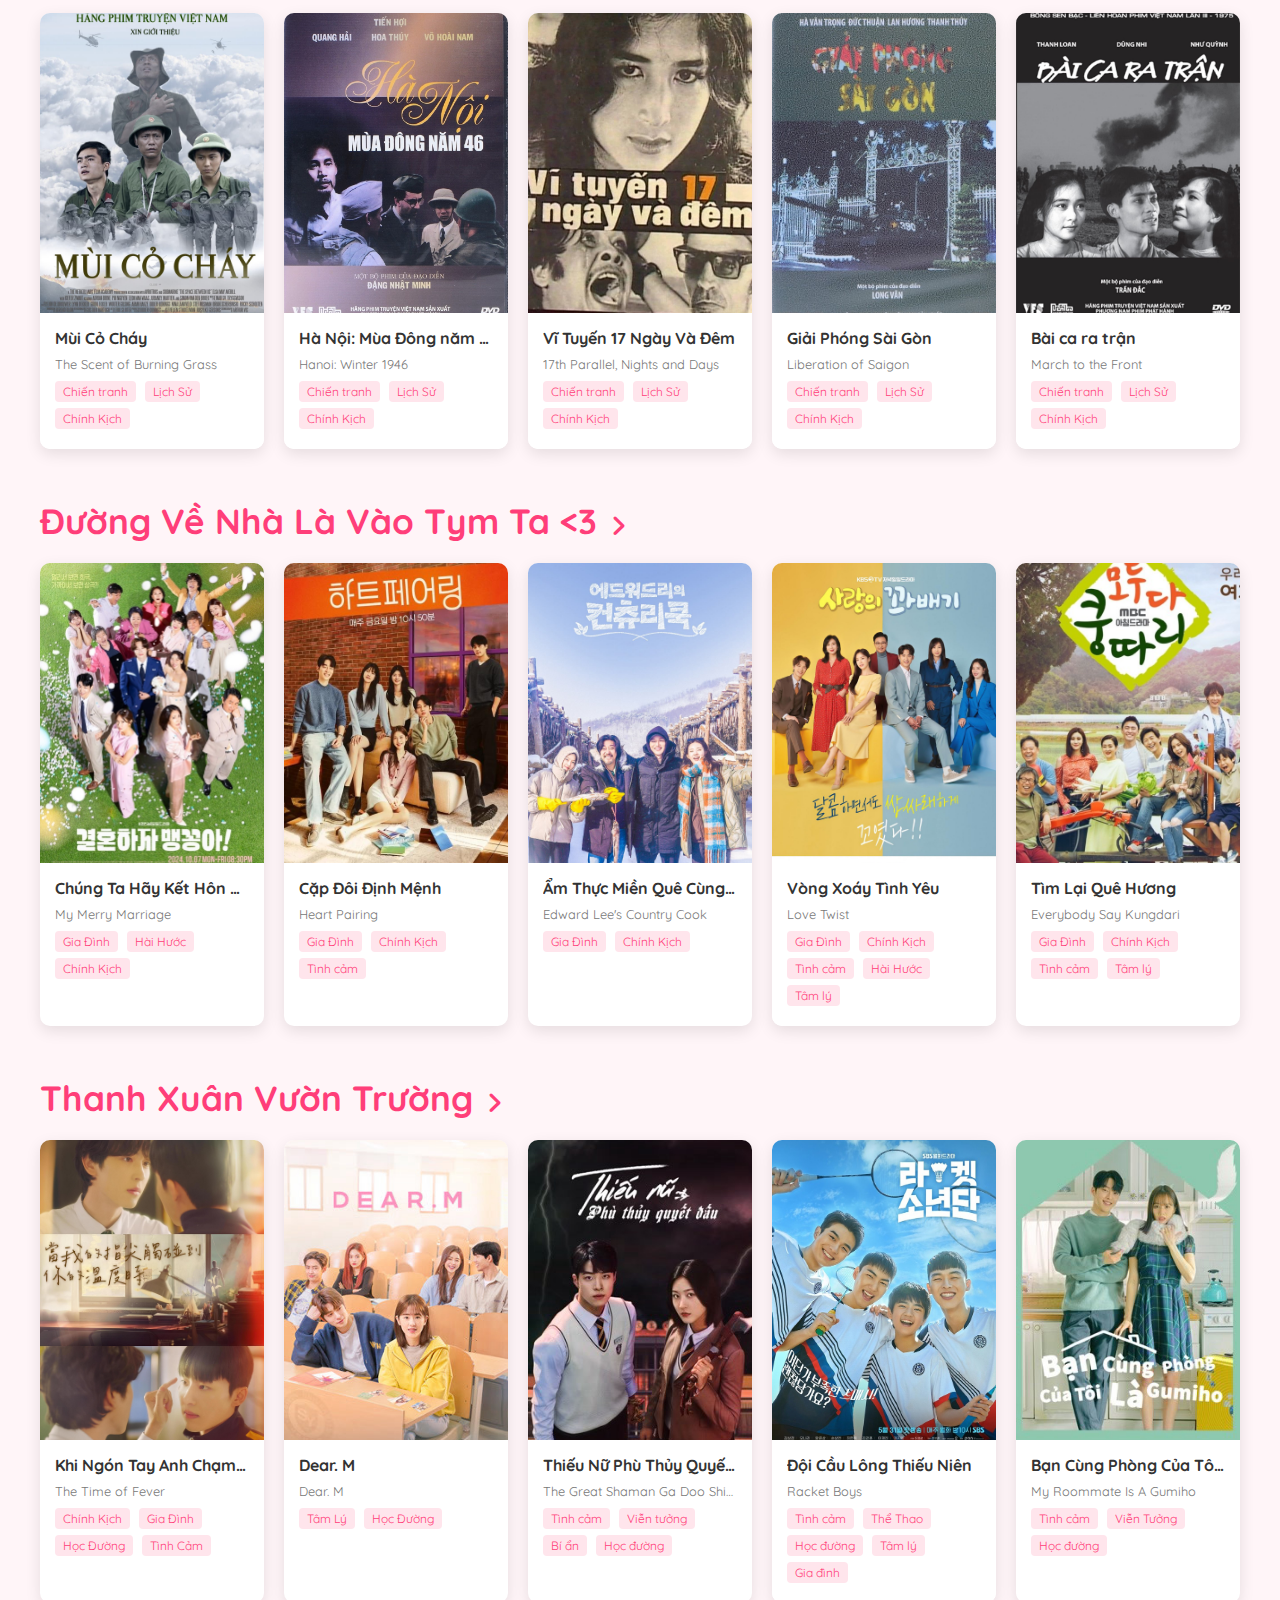
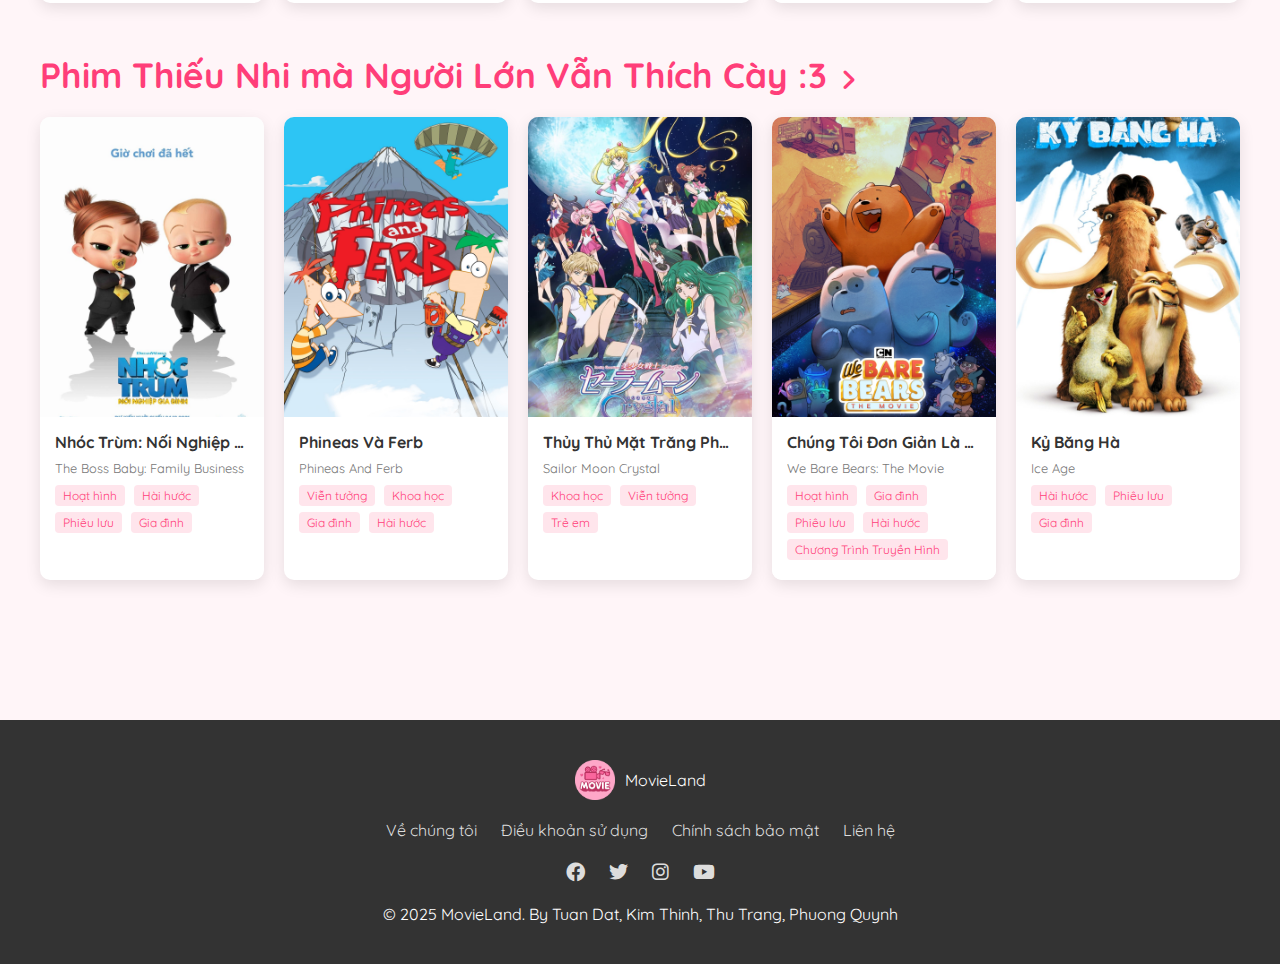
==== commit 39d796b3: "upload" ====
--- a/public/index.html
+++ b/public/index.html
@@ -7,6 +7,7 @@
     <link rel="icon" type="image/png" href="images/logo.png" />
     <link rel="stylesheet" href="style.css">
     <link rel="stylesheet" href="form.css">
+    <link rel="stylesheet" href="responsive.css">
     <link rel="stylesheet" href="https://cdnjs.cloudflare.com/ajax/libs/font-awesome/6.0.0-beta3/css/all.min.css">
     <link href="https://fonts.googleapis.com/css2?family=Quicksand:wght@300..700&display=swap" rel="stylesheet">
 </head>
@@ -103,7 +104,7 @@
                     
                     <span class="dot" 
                         data-bg="images/4.jpg" 
-                        data-title="Khi cuộc đời cho bạn quả quýt" 
+                        data-title="Khi Cuộc Đời Cho Bạn Quả Quýt" 
                         data-description="Ở Jeju, câu chuyện về một cô nàng nhiệt huyết và chàng trai kiên cường trên đảo nảy nở thành câu chuyện trọn đời đầy thăng trầm, minh chứng tình yêu vẫn trường tồn theo thời gian.."
                         data-tags="Chính kịch,Tình cảm,Tâm lý">
                         <img src="images/4.jpg" alt="Khi cuộc đời cho bạn quả quýt">
@@ -538,5 +539,6 @@
     <script src="js/script.js"></script>
     <script src="js/auth.js"></script>
     <script src="js/recent-movies.js"></script>
+    <script src="js/mobile-menu.js"></script>
 </body>
 </html> --- a/public/style.css
+++ b/public/style.css
@@ -7,7 +7,7 @@
 }
 @font-face {
     font-family: 'ClarenceTwo';
-    src: url('public/font/ClarenceTwo-Regular.ttf') format('truetype');
+    src: url('font/ClarenceTwo-Regular.ttf') format('truetype');
   }
 body {
     background-color: #fff5f8;
--- a/public/responsive.css
+++ b/public/responsive.css
@@ -0,0 +1,639 @@
+/* Styles cho tất cả menu mobile và responsive */
+
+/* Mobile Menu */
+.mobile-menu-icon {
+    display: none;
+    font-size: 24px;
+    color: white;
+    cursor: pointer;
+    margin-left: 15px;
+    width: 40px;
+    height: 40px;
+    border-radius: 50%;
+    display: flex;
+    align-items: center;
+    justify-content: center;
+    transition: background-color 0.3s;
+}
+
+.mobile-menu-icon:active {
+    background-color: rgba(255, 255, 255, 0.2);
+}
+
+.mobile-menu {
+    display: none;
+    position: fixed;
+    top: 60px;
+    left: 0;
+    width: 100%;
+    background-color: #d192ac;
+    z-index: 999;
+    padding: 15px;
+    box-shadow: 0 4px 10px rgba(0, 0, 0, 0.2);
+    max-height: calc(100vh - 60px);
+    overflow-y: auto;
+    -webkit-overflow-scrolling: touch; /* Tạo hiệu ứng scroll mượt mà trên iOS */
+}
+
+.mobile-menu a {
+    display: block;
+    padding: 12px 15px;
+    color: white;
+    border-bottom: 1px solid rgba(255, 255, 255, 0.1);
+    font-weight: 500;
+    transition: all 0.3s ease;
+    position: relative;
+    z-index: 1;
+}
+
+.mobile-menu a:last-child {
+    border-bottom: none;
+}
+
+.mobile-menu a:hover {
+    background-color: rgba(255, 255, 255, 0.1);
+}
+
+.mobile-menu a:active {
+    background-color: rgba(255, 255, 255, 0.2);
+}
+
+.mobile-menu a.active-mobile-link {
+    background-color: rgba(255, 255, 255, 0.15);
+    font-weight: bold;
+}
+
+.mobile-menu .mobile-dropdown {
+    padding: 12px 15px;
+    color: white;
+    border-bottom: 1px solid rgba(255, 255, 255, 0.1);
+    position: relative;
+    font-weight: 500;
+    cursor: pointer;
+}
+
+.mobile-menu .mobile-dropdown i {
+    position: absolute;
+    right: 15px;
+    top: 50%;
+    transform: translateY(-50%);
+    transition: transform 0.3s ease;
+}
+
+.mobile-menu .mobile-dropdown.active i {
+    transform: translateY(-50%) rotate(180deg);
+}
+
+.mobile-menu .mobile-dropdown.active-mobile-link {
+    background-color: rgba(255, 255, 255, 0.15);
+    font-weight: bold;
+}
+
+.mobile-submenu {
+    display: none;
+    background-color: rgba(255, 255, 255, 0.1);
+    padding: 5px 0;
+    overflow: hidden;
+    transition: max-height 0.3s ease, opacity 0.3s ease;
+}
+
+.mobile-submenu a {
+    padding: 10px 25px;
+    font-size: 14px;
+}
+
+/* Thêm hiệu ứng ripple cho các menu item */
+.mobile-menu a::after,
+.mobile-menu .mobile-dropdown::after {
+    content: '';
+    position: absolute;
+    top: 50%;
+    left: 50%;
+    width: 5px;
+    height: 5px;
+    background: rgba(255, 255, 255, 0.3);
+    opacity: 0;
+    border-radius: 100%;
+    transform: scale(1, 1) translate(-50%);
+    transform-origin: 50% 50%;
+    z-index: -1;
+}
+
+.mobile-menu a:active::after,
+.mobile-menu .mobile-dropdown:active::after {
+    animation: ripple 0.4s ease-out;
+}
+
+@keyframes ripple {
+    0% {
+        transform: scale(0, 0);
+        opacity: 0.5;
+    }
+    100% {
+        transform: scale(20, 20);
+        opacity: 0;
+    }
+}
+
+/* Responsive styles cho các màn hình */
+@media (max-width: 1200px) {
+    .container {
+        max-width: 960px;
+    }
+    
+    .category-grid {
+        grid-template-columns: repeat(5, 1fr);
+    }
+    
+    .movie-grid {
+        grid-template-columns: repeat(4, 1fr);
+    }
+    
+    .school-movies {
+        grid-template-columns: repeat(4, 1fr);
+    }
+}
+
+@media (max-width: 992px) {
+    .container {
+        max-width: 720px;
+    }
+    
+    .category-grid {
+        grid-template-columns: repeat(4, 1fr);
+    }
+    
+    .movie-grid {
+        grid-template-columns: repeat(3, 1fr);
+    }
+    
+    .school-movies {
+        grid-template-columns: repeat(3, 1fr);
+    }
+    
+    .hero-banner {
+        height: 500px;
+    }
+    
+    .banner-content h1 {
+        font-size: 32px;
+    }
+    
+    .banner-content {
+        max-width: 80%;
+    }
+    
+    /* Chi tiết phim responsive */
+    .movie-details-container {
+        grid-template-columns: 250px 1fr;
+        gap: 20px;
+    }
+    
+    .movie-poster-large {
+        height: 375px;
+    }
+    
+    .watch-buttons {
+        flex-direction: row;
+    }
+    
+    .watch-button {
+        padding: 10px 20px;
+        font-size: 15px;
+    }
+    
+    .movie-title-large {
+        font-size: 24px;
+    }
+    
+    .movie-title-original {
+        font-size: 16px;
+    }
+    
+    .info-label {
+        width: 130px;
+    }
+}
+
+@media (max-width: 768px) {
+    .container {
+        max-width: 540px;
+    }
+    
+    .header-container {
+        flex-wrap: wrap;
+        padding: 10px;
+    }
+    
+    .logo img {
+        height: 35px;
+    }
+    
+    .logo-text {
+        font-size: 1rem;
+    }
+    
+    .search-bar {
+        order: 3;
+        margin: 10px 0;
+        max-width: 100%;
+        width: 100%;
+    }
+    
+    .category-grid {
+        grid-template-columns: repeat(3, 1fr);
+    }
+    
+    .movie-grid {
+        grid-template-columns: repeat(2, 1fr);
+    }
+    
+    .school-movies {
+        grid-template-columns: repeat(2, 1fr);
+    }
+    
+    .hero-banner {
+        height: 450px;
+    }
+    
+    .banner-content {
+        max-width: 90%;
+        margin-top: 30px;
+    }
+    
+    .banner-content h1 {
+        font-size: 28px;
+    }
+    
+    .movie-tags .tag {
+        font-size: 12px;
+        padding: 5px 10px;
+    }
+    
+    .slider-dots {
+        gap: 7px;
+    }
+    
+    .dot {
+        width: 45px;
+        height: 45px;
+    }
+    
+    h2 {
+        font-size: 28px !important;
+        padding: 0 20px !important;
+    }
+    
+    /* Bộ lọc phim */
+    .filter-container {
+        flex-direction: column;
+        align-items: flex-start;
+    }
+    
+    .filter-item {
+        width: 100%;
+        margin-bottom: 10px;
+    }
+    
+    .filter-item select {
+        width: 100%;
+    }
+    
+    /* Chi tiết phim responsive */
+    .movie-details-container {
+        grid-template-columns: 1fr;
+    }
+    
+    .movie-left-column, 
+    .movie-right-column, 
+    .movie-description,
+    .episodes-container {
+        grid-column: 1;
+    }
+    
+    .movie-poster-large {
+        height: 400px;
+        max-width: 280px;
+        margin: 0 auto 20px;
+    }
+    
+    .watch-buttons {
+        justify-content: center;
+    }
+    
+    .episodes-list {
+        grid-template-columns: repeat(auto-fill, minmax(60px, 1fr));
+    }
+    
+    .server-tabs {
+        flex-wrap: wrap;
+    }
+    
+    .movie-title-section {
+        text-align: center;
+    }
+    
+    .page-title {
+        padding: 20px 0;
+    }
+    
+    .page-title h1 {
+        font-size: 1.7rem;
+    }
+
+    .movie-details {
+        margin-top: 60px;
+    }
+}
+
+@media (max-width: 576px) {
+    .container {
+        width: 100%;
+        padding: 0 15px;
+    }
+    
+    .category-grid {
+        grid-template-columns: repeat(2, 1fr);
+        gap: 10px;
+    }
+    
+    .movie-grid {
+        grid-template-columns: repeat(2, 1fr);
+        gap: 15px;
+    }
+    
+    .school-movies {
+        grid-template-columns: repeat(2, 1fr);
+        gap: 15px;
+    }
+    
+    .hero-banner {
+        height: 400px;
+    }
+    
+    .banner-content {
+        max-width: 100%;
+        padding: 0 15px;
+    }
+    
+    .banner-content h1 {
+        font-size: 24px;
+        margin-bottom: 10px;
+    }
+    
+    .movie-description {
+        font-size: 14px;
+    }
+    
+    .slider-dots {
+        justify-content: center;
+        gap: 5px;
+    }
+    
+    .dot {
+        width: 40px;
+        height: 40px;
+    }
+    
+    h2 {
+        font-size: 22px !important;
+        padding: 0 15px !important;
+    }
+    
+    .footer-links a {
+        margin: 0 5px;
+        font-size: 14px;
+    }
+    
+    .social-media a {
+        margin: 0 5px;
+        font-size: 1.1rem;
+    }
+    
+    .footer-container {
+        padding: 30px 15px;
+    }
+    
+    .filter-item label {
+        font-size: 14px;
+    }
+}
+
+@media (max-width: 480px) {
+    .mobile-menu-icon {
+        display: block;
+    }
+    
+    .navigation {
+        display: none;
+    }
+    
+    .logo img {
+        height: 30px;
+    }
+    
+    .logo-text {
+        font-size: 0.9rem;
+    }
+    
+    .header-container {
+        justify-content: space-between;
+    }
+    
+    .user-actions {
+        font-size: 0.9rem;
+        white-space: nowrap;
+    }
+    
+    .movie-grid {
+        gap: 10px;
+    }
+    
+    .school-movies {
+        gap: 10px;
+    }
+    
+    .action-buttons {
+        gap: 10px;
+    }
+    
+    .play-btn, .like-btn {
+        width: 45px;
+        height: 45px;
+    }
+    
+    .pagination-controls button {
+        padding: 8px 12px;
+        font-size: 14px;
+    }
+    
+    /* Chi tiết phim responsive */
+    .movie-poster-large {
+        height: 350px;
+        max-width: 240px;
+    }
+    
+    .watch-buttons {
+        flex-direction: column;
+        gap: 10px;
+    }
+    
+    .watch-button {
+        width: 100%;
+    }
+    
+    .episodes-list {
+        grid-template-columns: repeat(auto-fill, minmax(50px, 1fr));
+    }
+    
+    .movie-info-table td {
+        padding: 10px;
+    }
+    
+    .info-label {
+        width: 110px;
+        font-size: 14px;
+    }
+    
+    .info-value {
+        font-size: 14px;
+    }
+    
+    .movie-description h3,
+    .episodes-container h3 {
+        font-size: 18px;
+    }
+    
+    .server-tab {
+        padding: 6px 12px;
+        font-size: 14px;
+        margin-bottom: 5px;
+    }
+    
+    .footer-links {
+        flex-direction: column;
+        gap: 10px;
+    }
+    
+    .footer-links a {
+        margin: 5px 0;
+    }
+
+    /* Cải thiện hiệu suất trên điện thoại di động */
+    .page-title {
+        margin-top: 70px;
+    }
+    
+    /* Cải thiện thanh tìm kiếm trên mobile */
+    .search-bar input {
+        font-size: 14px;
+        padding: 6px 12px;
+        padding-right: 36px;
+    }
+    
+    .search-button {
+        width: 28px;
+        height: 28px;
+    }
+}
+
+/* Thêm các style cho màn hình siêu nhỏ */
+@media (max-width: 360px) {
+    .logo img {
+        height: 26px;
+    }
+    
+    .logo-text {
+        font-size: 0.8rem;
+    }
+    
+    .user-actions {
+        font-size: 0.8rem;
+    }
+    
+    .movie-grid {
+        grid-template-columns: 1fr;
+    }
+    
+    .school-movies {
+        grid-template-columns: 1fr;
+    }
+    
+    .footer-container {
+        padding: 20px 10px;
+    }
+    
+    .movie-poster-large {
+        height: 300px;
+        max-width: 210px;
+    }
+    
+    .movie-title-large {
+        font-size: 20px;
+    }
+    
+    .movie-title-original {
+        font-size: 14px;
+    }
+    
+    .info-label {
+        width: 100px;
+        font-size: 13px;
+    }
+    
+    .info-value {
+        font-size: 13px;
+    }
+    
+    .pagination-controls {
+        gap: 10px;
+    }
+    
+    .pagination-controls button {
+        padding: 6px 10px;
+        font-size: 12px;
+    }
+    
+    .pagination-controls span {
+        font-size: 14px;
+    }
+}
+
+/* Đảm bảo các phần tử quan trọng luôn có giới hạn chiều rộng tối đa */
+.movie-poster img, 
+.school-movie-poster img,
+.school-movie-title,
+.school-movie-original-title,
+.movie-title,
+.tag {
+    max-width: 100%;
+}
+
+/* Cải thiện giao diện khi xoay ngang trên điện thoại */
+@media (max-height: 500px) and (orientation: landscape) {
+    .mobile-menu {
+        max-height: 80vh;
+    }
+    
+    .hero-banner {
+        height: 300px;
+    }
+    
+    .movie-poster-large {
+        height: 250px;
+    }
+    
+    .header-container {
+        padding: 5px 10px;
+    }
+    
+    .movie-details {
+        margin-top: 50px;
+        padding: 15px 0;
+    }
+    
+    .page-title {
+        margin-top: 50px;
+        padding: 10px 0;
+    }
+} 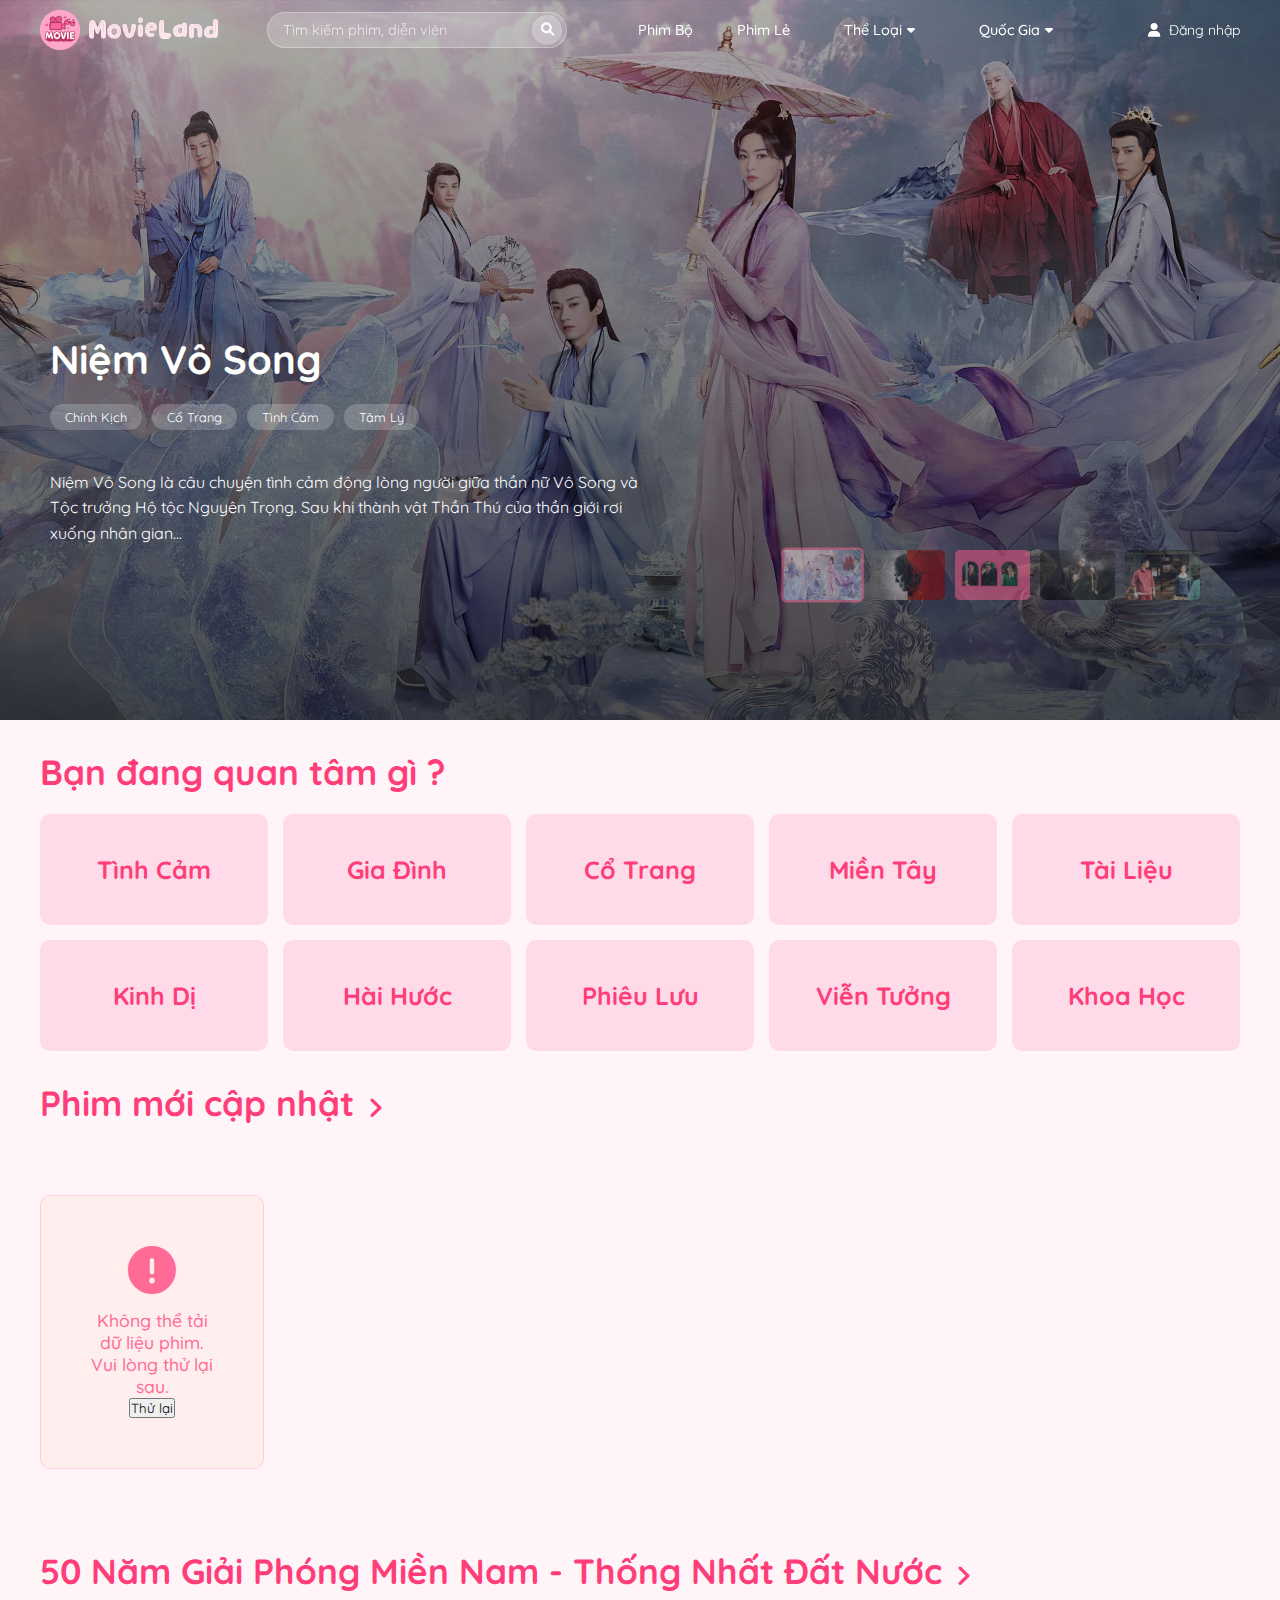
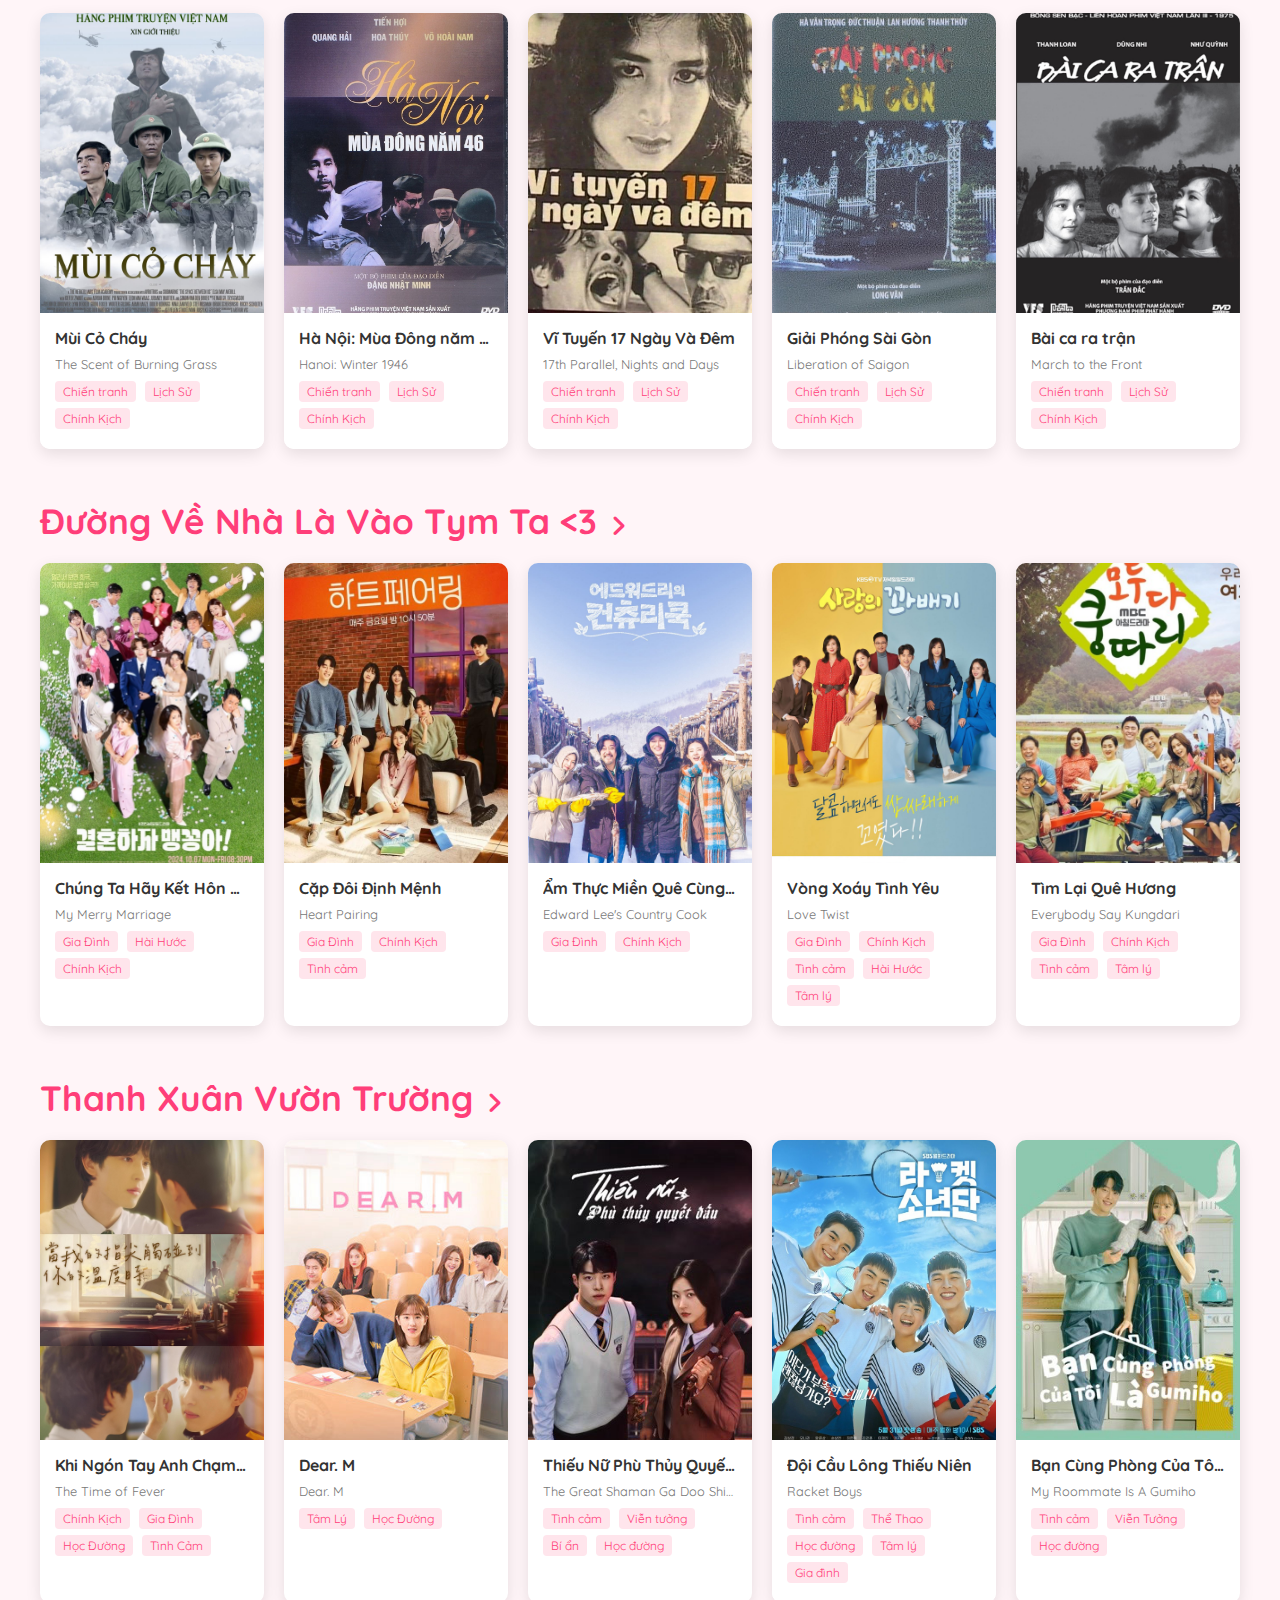
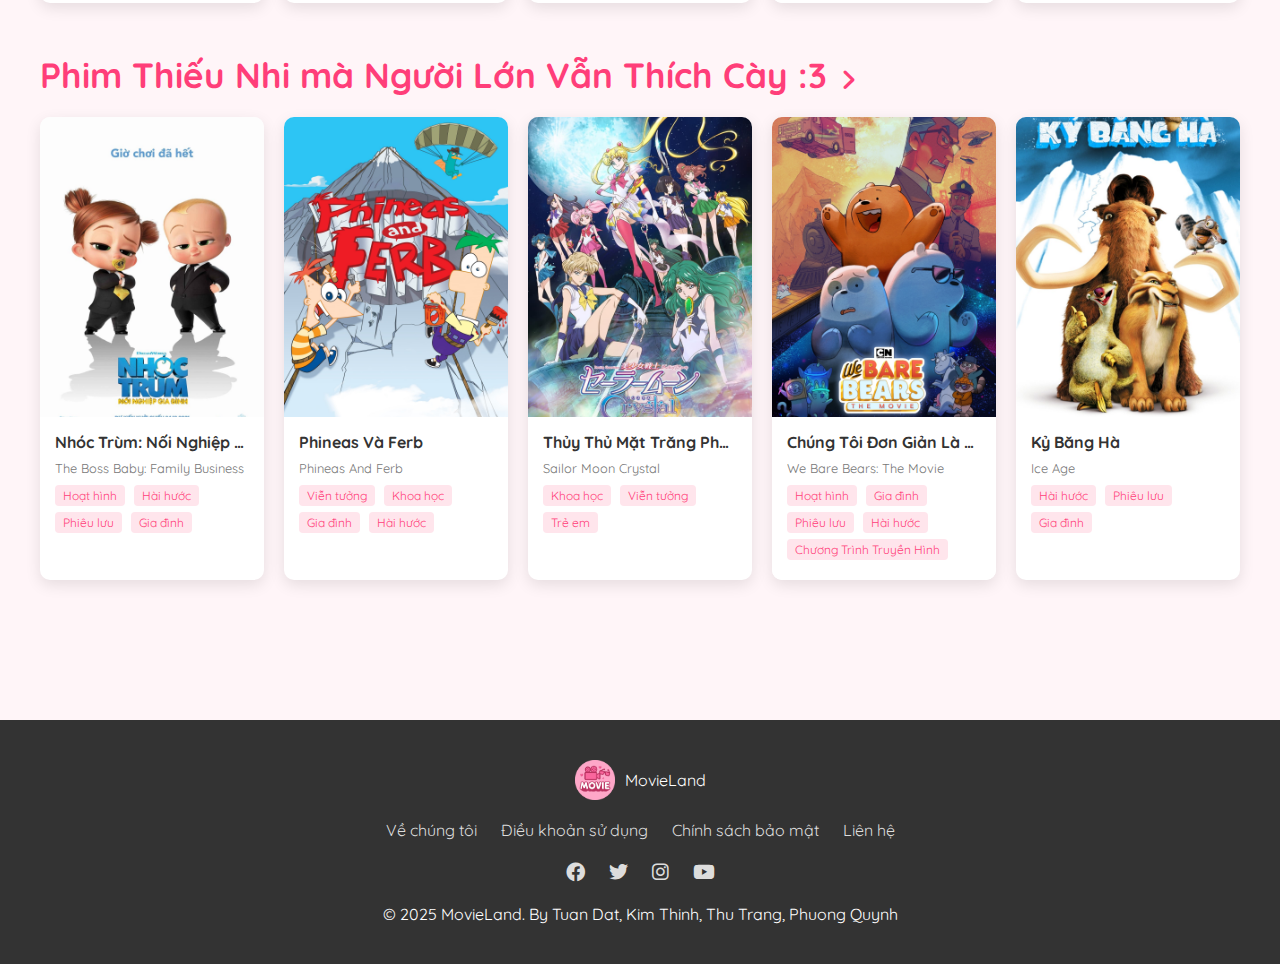
==== commit 3b4874a2: "upload" ====
--- a/public/index.html
+++ b/public/index.html
@@ -63,10 +63,10 @@
                 <p class="movie-description">
                     Niệm Vô Song là câu chuyện tình cảm động lòng người giữa thần nữ Vô Song và Tộc trưởng Hộ tộc Nguyên Trọng. Sau khi thành vật Thần Thú của thần giới rơi xuống nhân gian...
                 </p>
-                <div class="action-buttons">
+                <!-- <div class="action-buttons">
                     <button class="play-btn"><i class="fas fa-play"></i></button>
                     <button class="like-btn"><i class="fas fa-heart"></i></button>
-                </div>
+                </div> -->
             </div>
             <div class="slider-navigation">
                 <div class="slider-dots">
--- a/public/responsive.css
+++ b/public/responsive.css
@@ -2,7 +2,7 @@
 
 /* Mobile Menu */
 .mobile-menu-icon {
-    display: none;
+    display: none; /* Mặc định ẩn trên desktop */
     font-size: 24px;
     color: white;
     cursor: pointer;
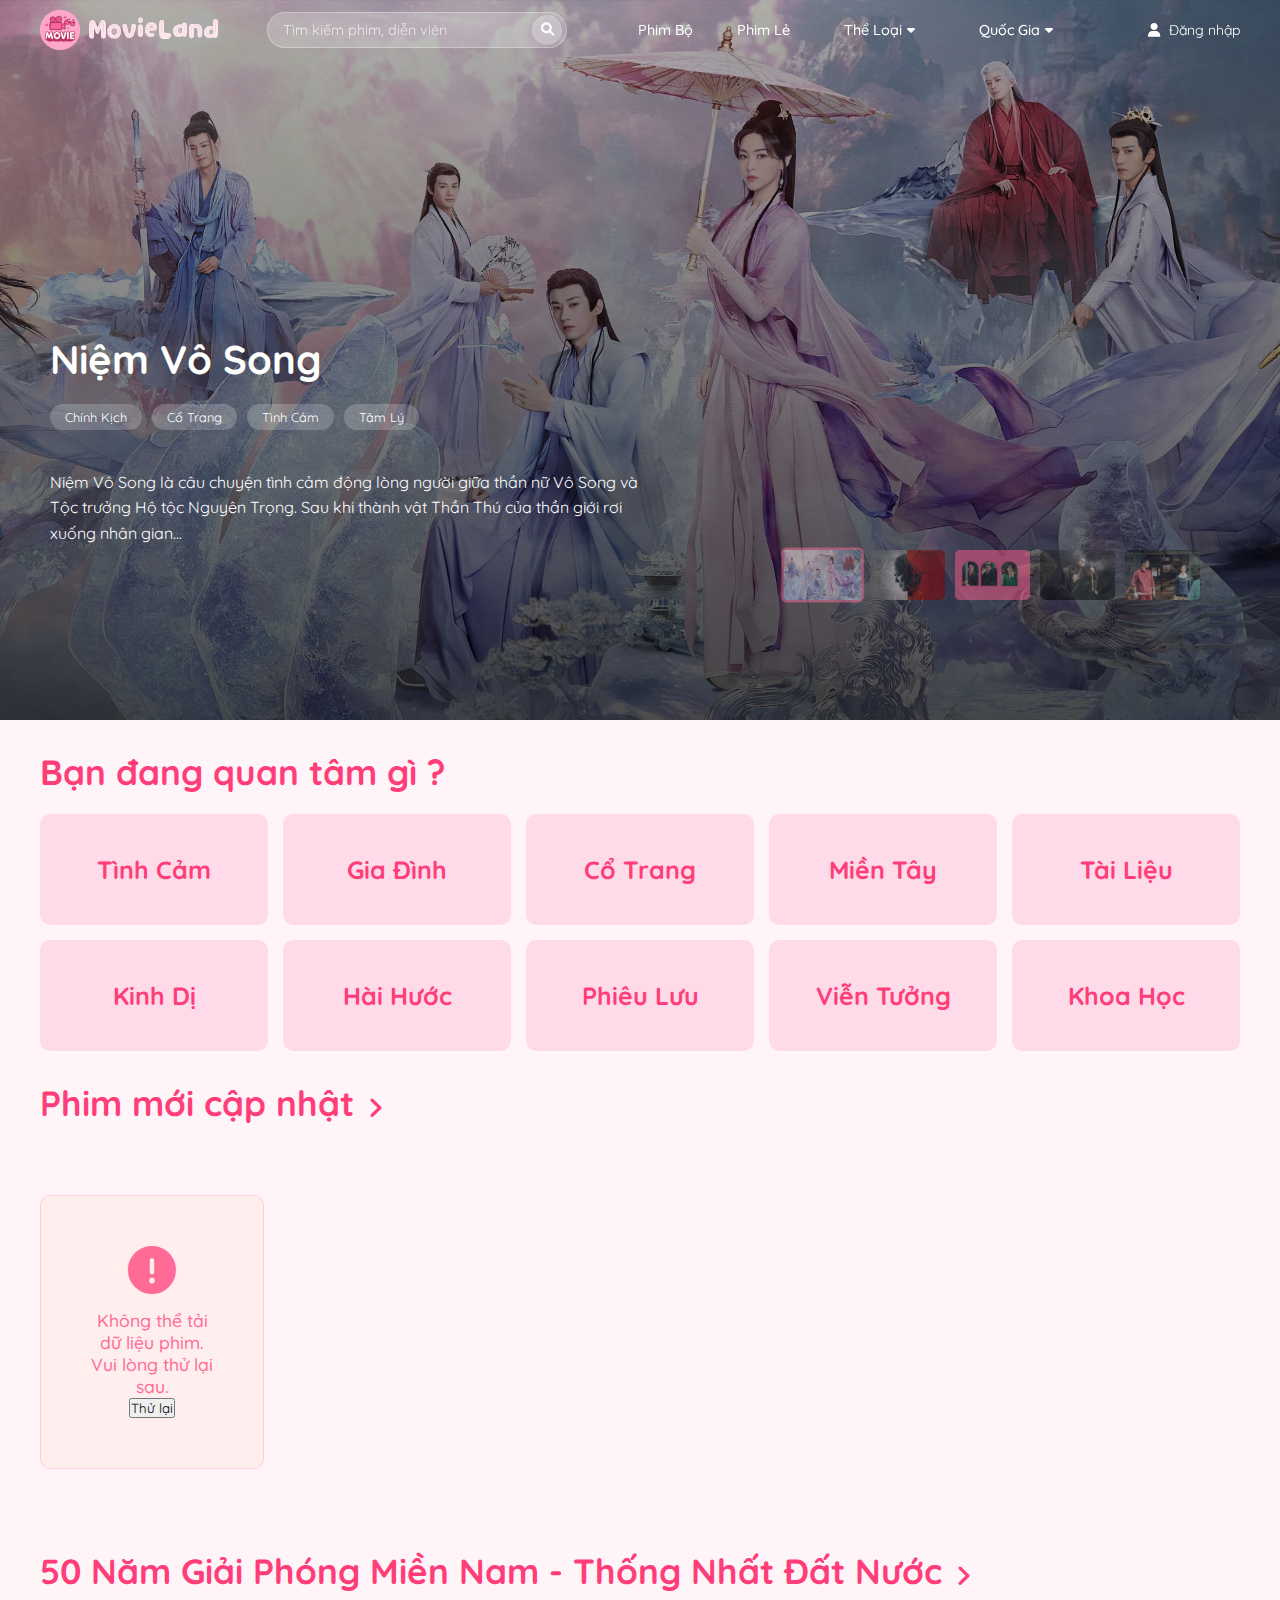
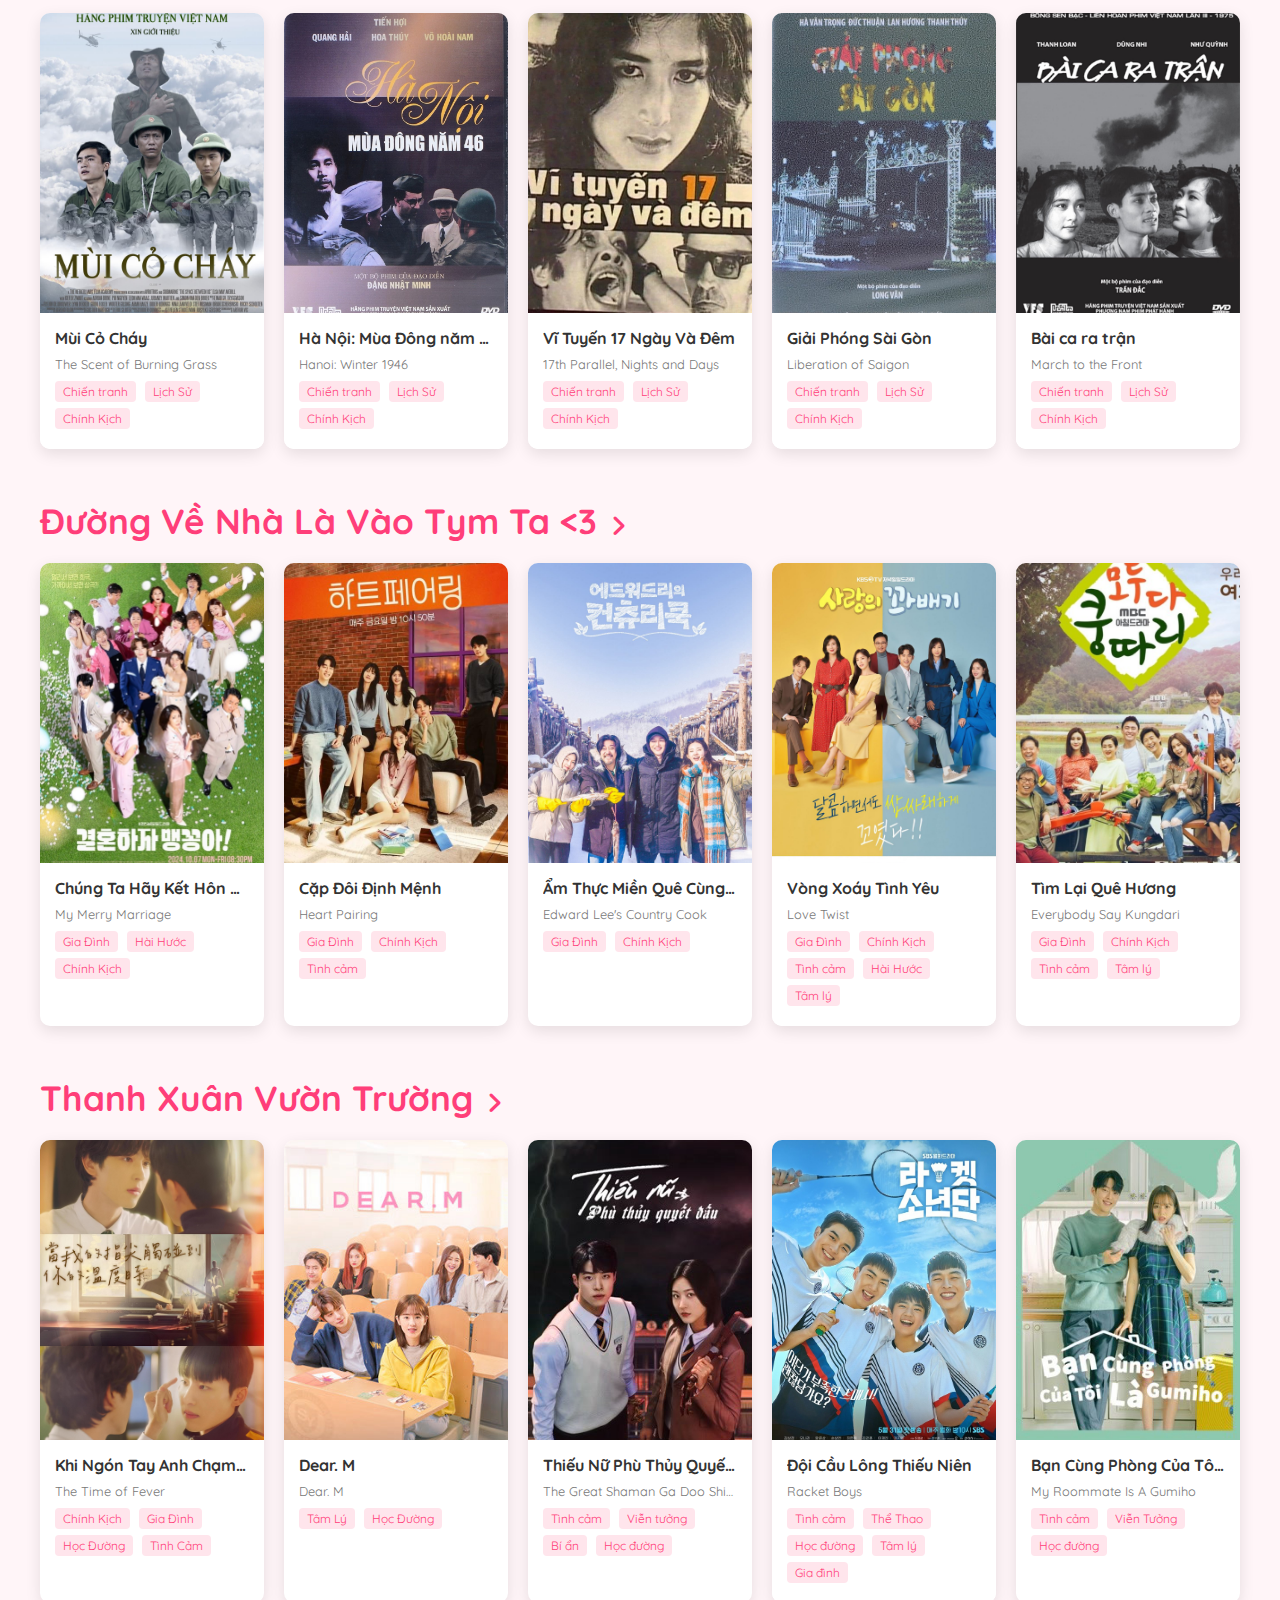
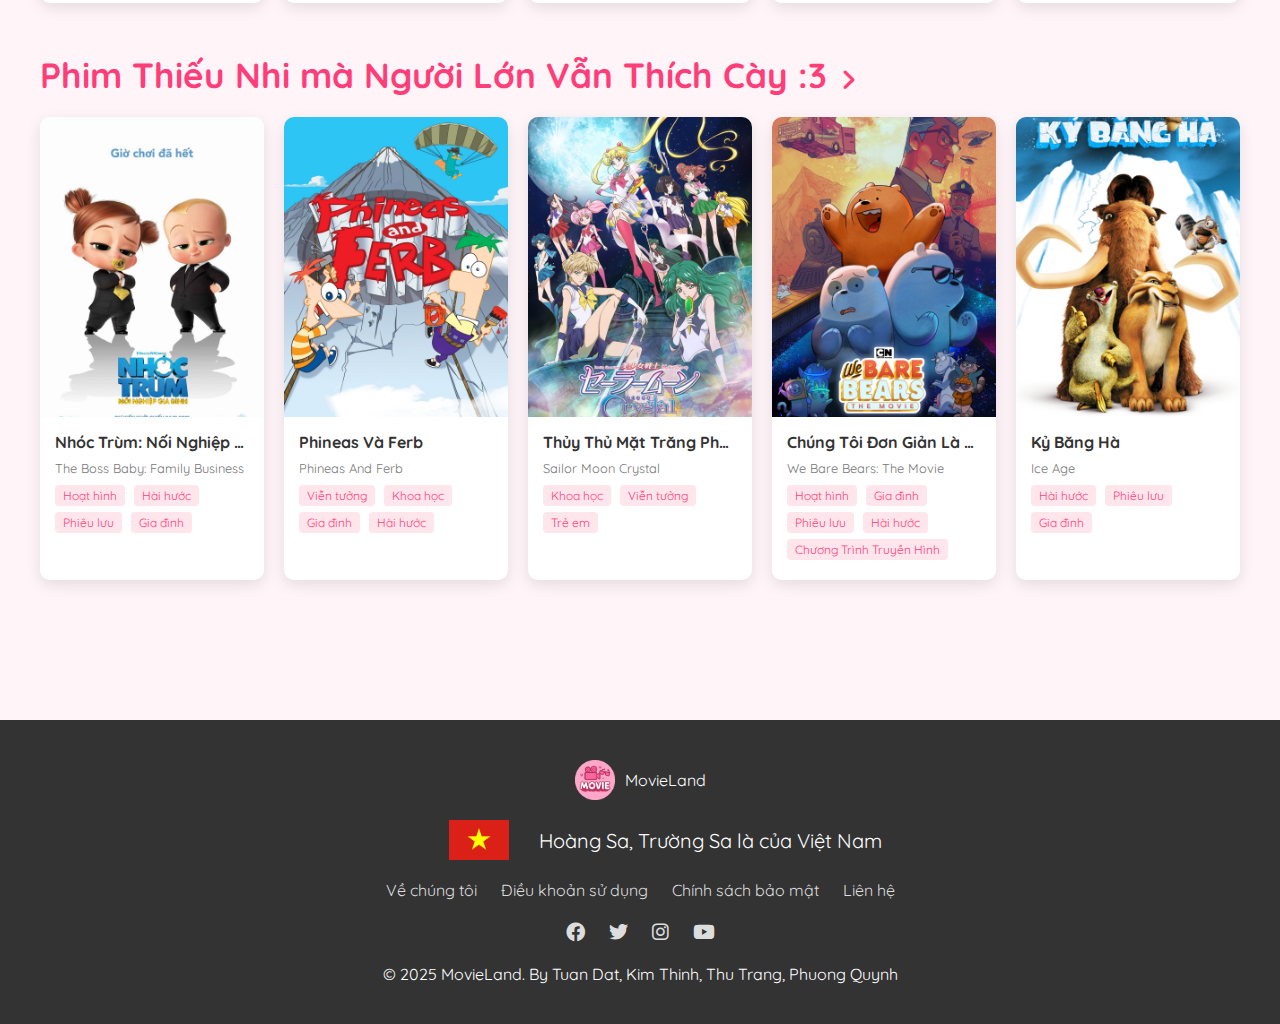
==== commit 19b66680: "upload" ====
--- a/public/index.html
+++ b/public/index.html
@@ -519,6 +519,10 @@
                 <img src="images/logo.png" alt="MovieLand">
                 <span>MovieLand</span>
             </div>
+            <div class="vn-logo">
+                <img src="images/vn.png " aly="VietNam" style="padding-left: 50px; height: 40px;">
+                <span style=" font-size: 20px;padding-left: 30px;">Hoàng Sa, Trường Sa là của Việt Nam</span>
+            </div>
             <div class="footer-links">
                 <a href="#">Về chúng tôi</a>
                 <a href="#">Điều khoản sử dụng</a>
--- a/public/style.css
+++ b/public/style.css
@@ -661,7 +661,12 @@
     justify-content: center;
     margin-bottom: 20px;
 }
-
+.vn-logo{
+    display: flex;
+    align-items: center;
+    justify-content: center;
+    margin-bottom: 20px;    
+}
 .footer-logo img {
     height: 40px;
     margin-right: 10px;
